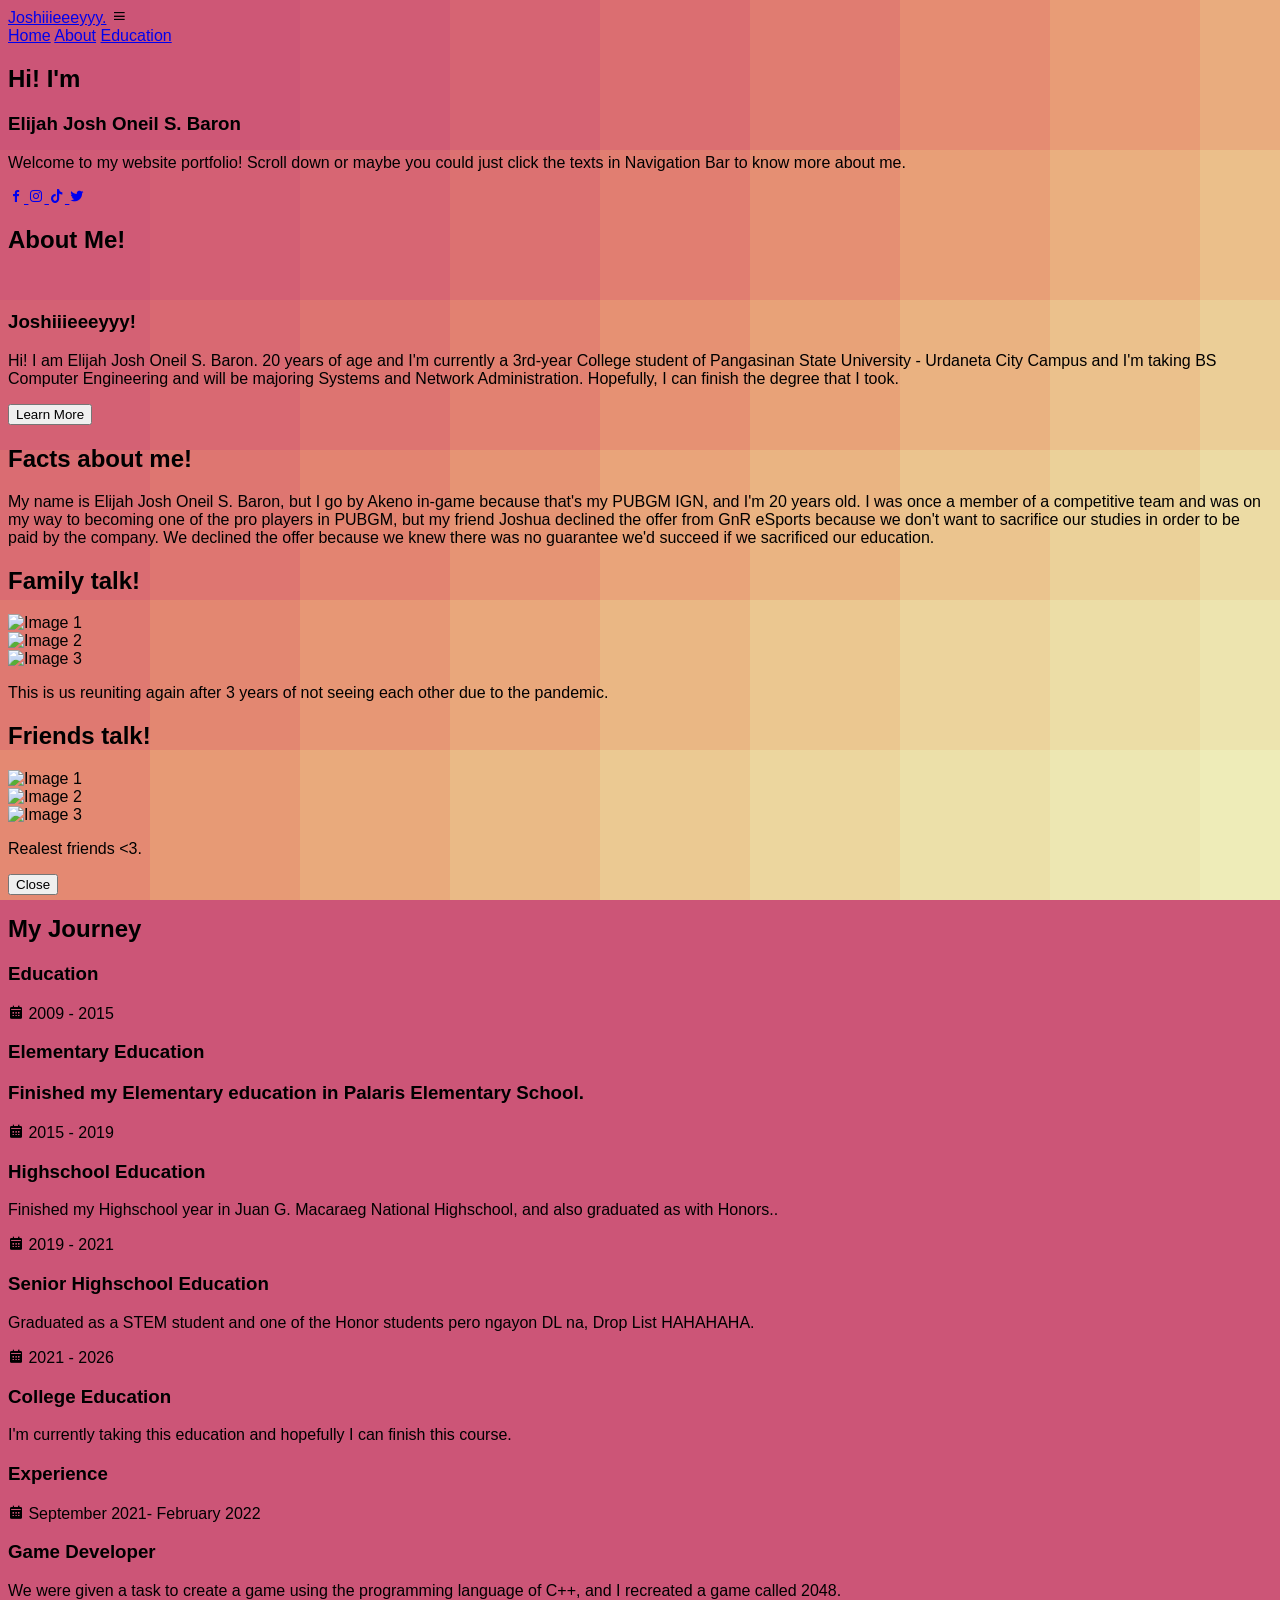
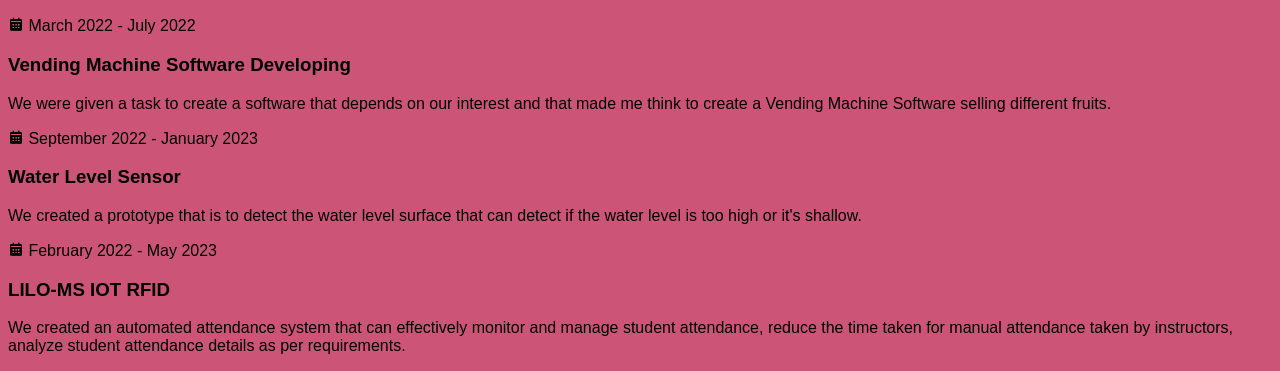
==== index.html @ d175403f "Update index.html" ====
<!DOCTYPE html>
<html lang="en">

<head>
    <meta charset="UTF-8">
    <meta http-equiv="X-UA-Compatible" content="IE=edge">
    <meta name="viewport" content="width=device-width, initial-scale=1.0">
    <title>Personal Portfolio Website</title>

    <link rel="stylesheet" href="style.css">

    <link href='https://unpkg.com/boxicons@2.1.4/css/boxicons.min.css' rel='stylesheet'>
</head>

<body>


    <!--header design-->
    <header class="header">
        <a href="#" class="logo">Joshiiieeeyyy.<span class="animate" style="--i:1;"></span></a>

        <div class="bx bx-menu" id="menu-icon"><span class="animate" style="--i:2;"></span></div>

        <nav class="navbar">
            <a href="#home" class="active">Home</a>
            <a href="#about">About</a>
            <a href="#education">Education</a>

            <span class="acive-nav"></span>
            <span class="animate" style="--i:2;"></span>
        </nav>
    </header>

    <!--home section design-->
    <section class="home show-animate" id="home">
        <div class="home-content">
            <h1>Hi! <span>I'm</span><span class="animate" style="--i:3;"></span></h1>
            <div class="text-animate">
                <h3>Elijah Josh Oneil
                    S. Baron
                </h3>
                <span class="animate" style="--i:4;"></span>
            </div>
            <p>Welcome to my website portfolio! Scroll down or maybe you could just
                click the texts in Navigation Bar to know more about me.
                  <span class="animate" style="--i:5;"></span>
            </p>

            </div> 
        </div>

        <div class="home-sci">
            <a href="https://www.facebook.com/akenuggghhh?mibextid=ZbWKwL">
                <i class='bx bxl-facebook' ></i>
            </a>

            <a href="https://instagram.com/joshiiieeeyyy?igshid=MzRlODBiNWFlZA==">
                <i class='bx bxl-instagram' ></i>
            </a>

            <a href="https://www.tiktok.com/@joshiiieeeyyy?_t=8gWKtMAOsYE&_r=1">
                <i class='bx bxl-tiktok' ></i>
            </a>

            <a href="https://twitter.com/isthatyoujosh?t=sCFkHAyZNXwbkcZRwon0aw&s=09">
                <i class='bx bxl-twitter' ></i>
            </a>
            <span class="animate" style="--i:6;"></span>
        </div>
        
        <div class="home-imgHover"></div>
        <span class="animate home-img" style="--i:7;"></span>
    </section>

    
    <section class="about" id="about">
        <h2 class="heading">About <span>Me!</span><span class="animate scroll" style="--i:1;"></span></h2>

        <div class="about-img"> 
            <img src="Piksyur/white2.png" alt="">
            <span class="circle-spin"></span>
            <span class="animate scroll" style="--i:2;"></span>
        </div>

        <div class="about-content">
            <h3>Joshiiieeeyyy!<span class="animate scroll" style="--i:3;"></span></h3>
            <p>Hi! I am Elijah Josh Oneil S. Baron. 20 years of age and I'm currently a 3rd-year College student
                of Pangasinan State University - Urdaneta City Campus and I'm taking BS Computer Engineering and will be majoring Systems and Network Administration.
                Hopefully, I can finish the degree that I took.
                <span class="animate scroll" style="--i:4;"></span>
            </p>           
            <!-- Add an id and data-toggle attribute to the "Learn More" button -->
            <button class="learn-More-Button" id="learnMoreButton" data-toggle="moreText">Learn More</button>
            <!-- Updated HTML -->
            <div id="expandedContent" class="expanded-content">
                <div class="card">
                    <div class="card-content">
                        <h1>Facts about me!</h1>
                        <p>My name is Elijah Josh Oneil S. Baron, but I go by Akeno in-game because that's my PUBGM IGN, and I'm 20 years old. 
                            I was once a member of a competitive team and was on my way to becoming one of the pro players in PUBGM, but my friend Joshua 
                            declined the offer from GnR eSports because we don't want to sacrifice our studies in order to be paid by the company. 
                            We declined the offer because we knew there was no guarantee we'd succeed if we sacrificed our education.</p>

                        <h1>Family talk!</h1>
                        <div class="image-row">
                            <div class="fampic">
                                <img src="Piksyur/family.jpg" alt="Image 1">
                            </div>
                        <div class="fampic">
                            <img src="Piksyur/cousin.jpeg" alt="Image 2">
                        </div>
                        <div class="fampic">
                            <img src="Piksyur/mall2.jpg" alt="Image 3">
                        </div>
                    </div>
                    <p>This is us reuniting again after 3 years of not seeing each other due to the pandemic.</p>
                    <h1>Friends talk!</h1>
                        <div class="image-row">
                            <div class="fampic">
                                <img src="Piksyur/ninang.jpg" alt="Image 1">
                            </div>
                        <div class="fampic">
                            <img src="Piksyur/f2.jpeg" alt="Image 2">
                        </div>
                        <div class="fampic">
                            <img src="Piksyur/bgc.jpg" alt="Image 3">
                        </div>
                    </div>
                    <p>Realest friends <3. </p>
                </div>
            <button id="closeButton" class="btn">Close</button>
        </div>
    </div>
    </section>

    <!--education and section design-->
    <section class="education" id="education">
        <h2 class="heading">My <span>Journey</span><span class="animate scroll" style="--i:1;"></span></h2>

        <div class="education-row">
            <div class="education-column">
                <h3 class="title">Education<span class="animate scroll" style="--i:2;"></span></h3>

                <div class="education-box">
                    <div class="education-content">
                        <div class="content">
                            <div class="year"><i class='bx bxs-calendar'></i> 2009 - 2015</div>
                            <h3>Elementary Education<h3>
                            <p>Finished my Elementary education in Palaris Elementary School.</p>
                        
                        </div>
                    </div>

                    <div class="education-content">
                        <div class="content">
                            <div class="year"><i class='bx bxs-calendar'></i> 2015 - 2019</div>
                            <h3>Highschool Education</h3>
                            <p>Finished my Highschool year in Juan G. Macaraeg National Highschool, and also graduated as with Honors..</p>
                        </div>
                    </div>

                    <div class="education-content">
                        <div class="content">
                            <div class="year"><i class='bx bxs-calendar'></i> 2019 - 2021</div>
                            <h3>Senior Highschool Education</h3>
                            <p>Graduated as a STEM student and one of the Honor students pero ngayon DL na, Drop List HAHAHAHA.</p>
                        </div>
                    </div>

                    <div class="education-content">
                        <div class="content">
                            <div class="year"><i class='bx bxs-calendar'></i> 2021 - 2026</div>
                            <h3>College Education</h3>
                            <p>I'm currently taking this education and hopefully I can finish this course.</p>
                        </div>
                    </div>

                    <span class="animate scroll" style="--i:1;"></span>
                </div>
            </div>

             <div class="education-column">
                <h3 class="title">Experience<span class="animate scroll" style="--i:2;"></span></h3>

                <div class="education-box">
                    <div class="education-content">
                        <div class="content">
                            <div class="year"><i class='bx bxs-calendar'></i> September 2021- February 2022</div>
                            <h3>Game Developer</h3>
                            <p>We were given a task to create a game using the programming language of C++,
                                and I recreated a game called 2048.
                            </p>
                        </div>
                    </div>

                    <div class="education-content">
                        <div class="content">
                            <div class="year"><i class='bx bxs-calendar'></i> March 2022 - July 2022</div>
                            <h3>Vending Machine Software Developing</h3>
                            <p>We were given a task to create a software that depends on our interest and that made me think
                                to create a Vending Machine Software selling different fruits.
                            </p>
                        </div>
                    </div>
                    <div class="education-content">
                        <div class="content">
                            <div class="year"><i class='bx bxs-calendar'></i> September 2022 - January 2023</div>
                            <h3>Water Level Sensor</h3>
                            <p>We created a prototype that is to detect the water level surface that can detect
                                if the water level is too high or it's shallow.
                            </p>
                        </div>
                    </div>

                    <div class="education-content">
                        <div class="content">
                            <div class="year"><i class='bx bxs-calendar'></i> February 2022 - May 2023</div>
                            <h3>LILO-MS IOT RFID</h3>
                            <p>We created an automated attendance system that can effectively monitor and manage student attendance, 
                                reduce the time taken for manual attendance taken by instructors, analyze student attendance details as per requirements.
                            </p>
                        </div>
                    </div>

                
                    <span class="animate scroll" style="--i:3;"></span>
                </div>
            </div>
        </div>
    </section>

    <script src="script.js"></script>
</body>
</html>
---- style.css ----
/*
    Syntax for CSS
        selector {
            property:value
        }
*/
/*Universal Selector*/
* {
    font-family: 'Roboto', sans-serif;
}

/* Type selector */
h1, p {
    font-family: 'Montserrat', sans-serif;
}

/* ID selector */
#profile {
    height: 250px;
    width: 250px;
}

body {
    background-color: #cc5577;
    background-image: url("data:image/svg+xml,%3Csvg xmlns='http://www.w3.org/2000/svg' width='100%25' height='100%25' viewBox='0 0 100 60'%3E%3Cg %3E%3Crect fill='%23cc5577' width='11' height='11'/%3E%3Crect fill='%23ce5776' x='10' width='11' height='11'/%3E%3Crect fill='%23d05a76' y='10' width='11' height='11'/%3E%3Crect fill='%23d15c75' x='20' width='11' height='11'/%3E%3Crect fill='%23d35f74' x='10' y='10' width='11' height='11'/%3E%3Crect fill='%23d46174' y='20' width='11' height='11'/%3E%3Crect fill='%23d66473' x='30' width='11' height='11'/%3E%3Crect fill='%23d76673' x='20' y='10' width='11' height='11'/%3E%3Crect fill='%23d96972' x='10' y='20' width='11' height='11'/%3E%3Crect fill='%23da6c72' y='30' width='11' height='11'/%3E%3Crect fill='%23db6e71' x='40' width='11' height='11'/%3E%3Crect fill='%23dc7171' x='30' y='10' width='11' height='11'/%3E%3Crect fill='%23dd7471' x='20' y='20' width='11' height='11'/%3E%3Crect fill='%23de7671' x='10' y='30' width='11' height='11'/%3E%3Crect fill='%23df7971' y='40' width='11' height='11'/%3E%3Crect fill='%23e07c71' x='50' width='11' height='11'/%3E%3Crect fill='%23e17e71' x='40' y='10' width='11' height='11'/%3E%3Crect fill='%23e28171' x='30' y='20' width='11' height='11'/%3E%3Crect fill='%23e38471' x='20' y='30' width='11' height='11'/%3E%3Crect fill='%23e38771' x='10' y='40' width='11' height='11'/%3E%3Crect fill='%23e48972' y='50' width='11' height='11'/%3E%3Crect fill='%23e58c72' x='60' width='11' height='11'/%3E%3Crect fill='%23e58f73' x='50' y='10' width='11' height='11'/%3E%3Crect fill='%23e69173' x='40' y='20' width='11' height='11'/%3E%3Crect fill='%23e69474' x='30' y='30' width='11' height='11'/%3E%3Crect fill='%23e79775' x='20' y='40' width='11' height='11'/%3E%3Crect fill='%23e79a75' x='10' y='50' width='11' height='11'/%3E%3Crect fill='%23e89c76' x='70' width='11' height='11'/%3E%3Crect fill='%23e89f77' x='60' y='10' width='11' height='11'/%3E%3Crect fill='%23e8a278' x='50' y='20' width='11' height='11'/%3E%3Crect fill='%23e9a47a' x='40' y='30' width='11' height='11'/%3E%3Crect fill='%23e9a77b' x='30' y='40' width='11' height='11'/%3E%3Crect fill='%23e9aa7c' x='20' y='50' width='11' height='11'/%3E%3Crect fill='%23e9ac7e' x='80' width='11' height='11'/%3E%3Crect fill='%23eaaf7f' x='70' y='10' width='11' height='11'/%3E%3Crect fill='%23eab281' x='60' y='20' width='11' height='11'/%3E%3Crect fill='%23eab482' x='50' y='30' width='11' height='11'/%3E%3Crect fill='%23eab784' x='40' y='40' width='11' height='11'/%3E%3Crect fill='%23eaba86' x='30' y='50' width='11' height='11'/%3E%3Crect fill='%23ebbc88' x='90' width='11' height='11'/%3E%3Crect fill='%23ebbf8a' x='80' y='10' width='11' height='11'/%3E%3Crect fill='%23ebc18c' x='70' y='20' width='11' height='11'/%3E%3Crect fill='%23ebc48e' x='60' y='30' width='11' height='11'/%3E%3Crect fill='%23ebc790' x='50' y='40' width='11' height='11'/%3E%3Crect fill='%23ebc992' x='40' y='50' width='11' height='11'/%3E%3Crect fill='%23ebcc94' x='90' y='10' width='11' height='11'/%3E%3Crect fill='%23ebce97' x='80' y='20' width='11' height='11'/%3E%3Crect fill='%23ebd199' x='70' y='30' width='11' height='11'/%3E%3Crect fill='%23ecd39c' x='60' y='40' width='11' height='11'/%3E%3Crect fill='%23ecd69e' x='50' y='50' width='11' height='11'/%3E%3Crect fill='%23ecd8a1' x='90' y='20' width='11' height='11'/%3E%3Crect fill='%23ecdba4' x='80' y='30' width='11' height='11'/%3E%3Crect fill='%23ecdda6' x='70' y='40' width='11' height='11'/%3E%3Crect fill='%23ece0a9' x='60' y='50' width='11' height='11'/%3E%3Crect fill='%23ede2ac' x='90' y='30' width='11' height='11'/%3E%3Crect fill='%23ede4af' x='80' y='40' width='11' height='11'/%3E%3Crect fill='%23ede7b2' x='70' y='50' width='11' height='11'/%3E%3Crect fill='%23ede9b5' x='90' y='40' width='11' height='11'/%3E%3Crect fill='%23eeecb8' x='80' y='50' width='11' height='11'/%3E%3Crect fill='%23EEB' x='90' y='50' width='11' height='11'/%3E%3C/g%3E%3C/svg%3E");
    background-attachment: fixed;
    background-size: cover;
}

/* px(pixel) - absolute unit
   percentage - relative to the size of the parent
   vh - relative to the height of the viewport
*/
#landing {
    height: 80vh;
    display: flex;
    flex-direction: column;
    align-items: center;
    justify-content: center;
}
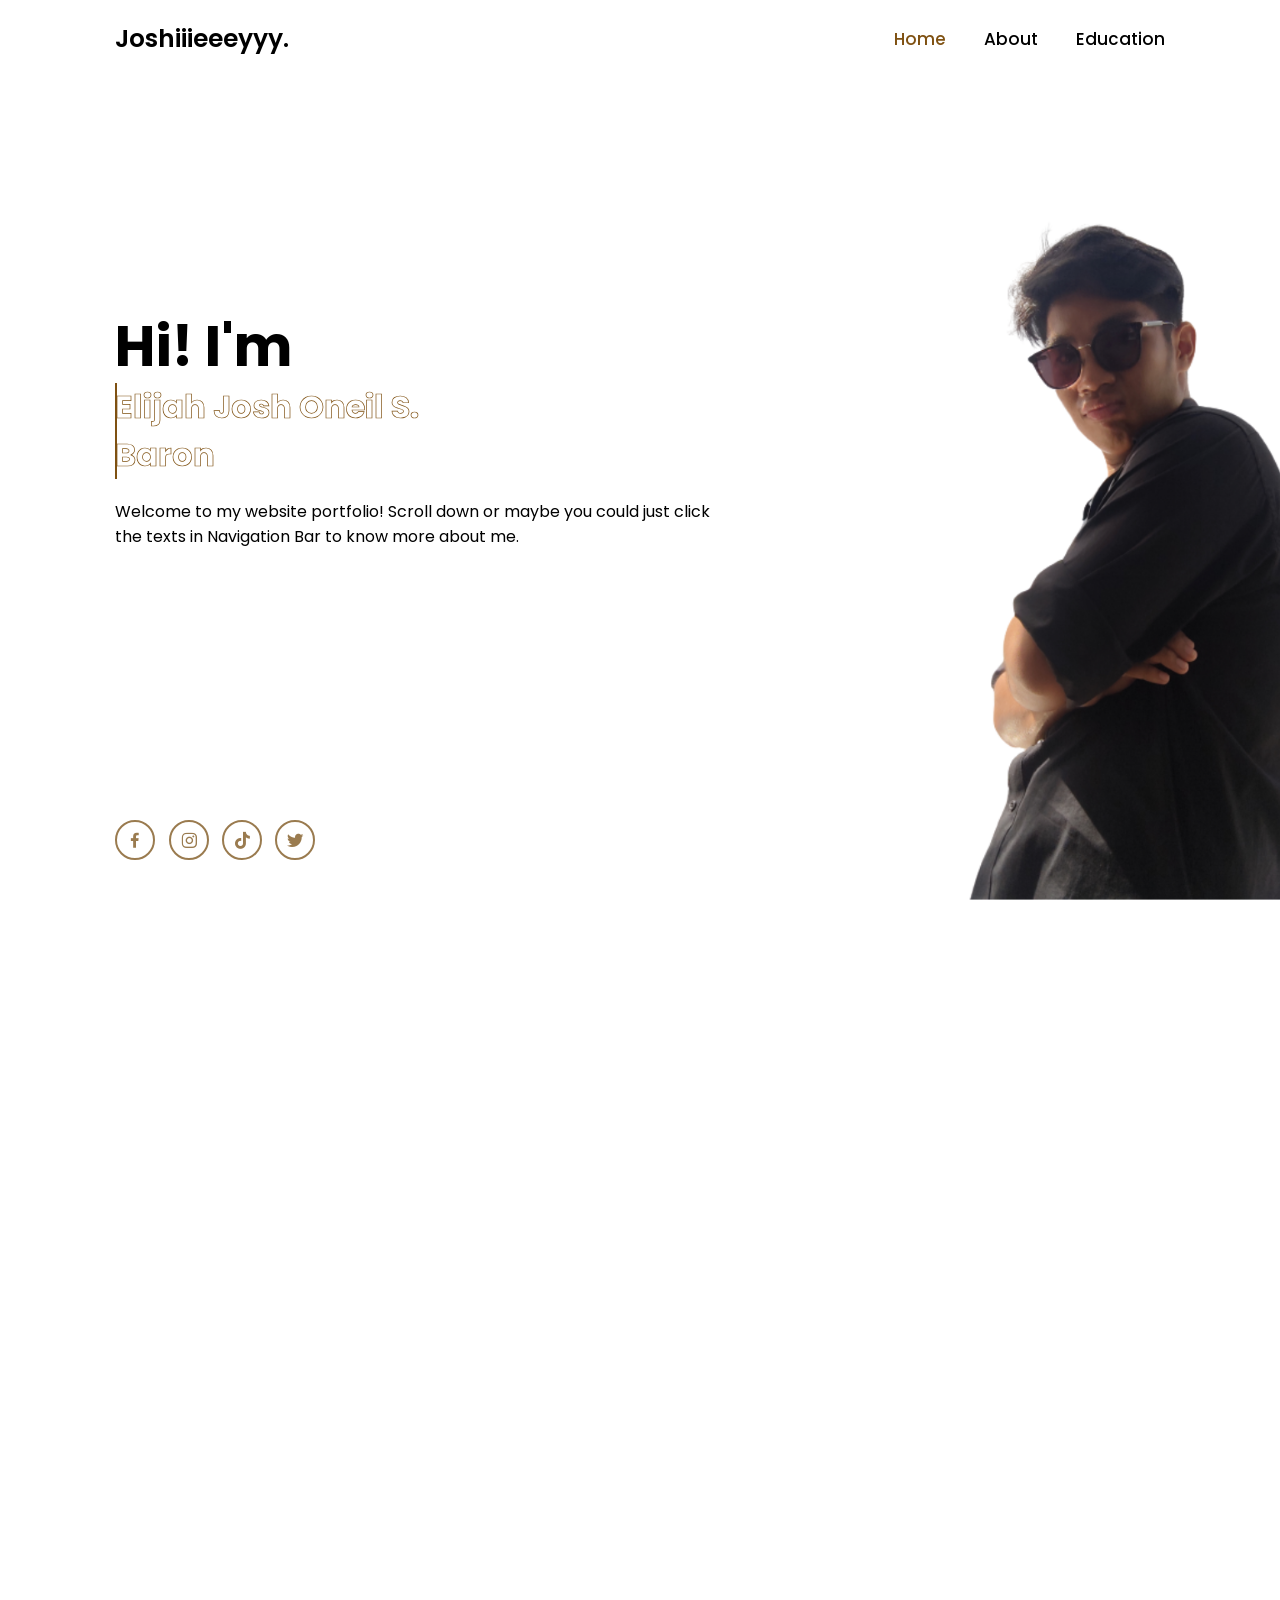
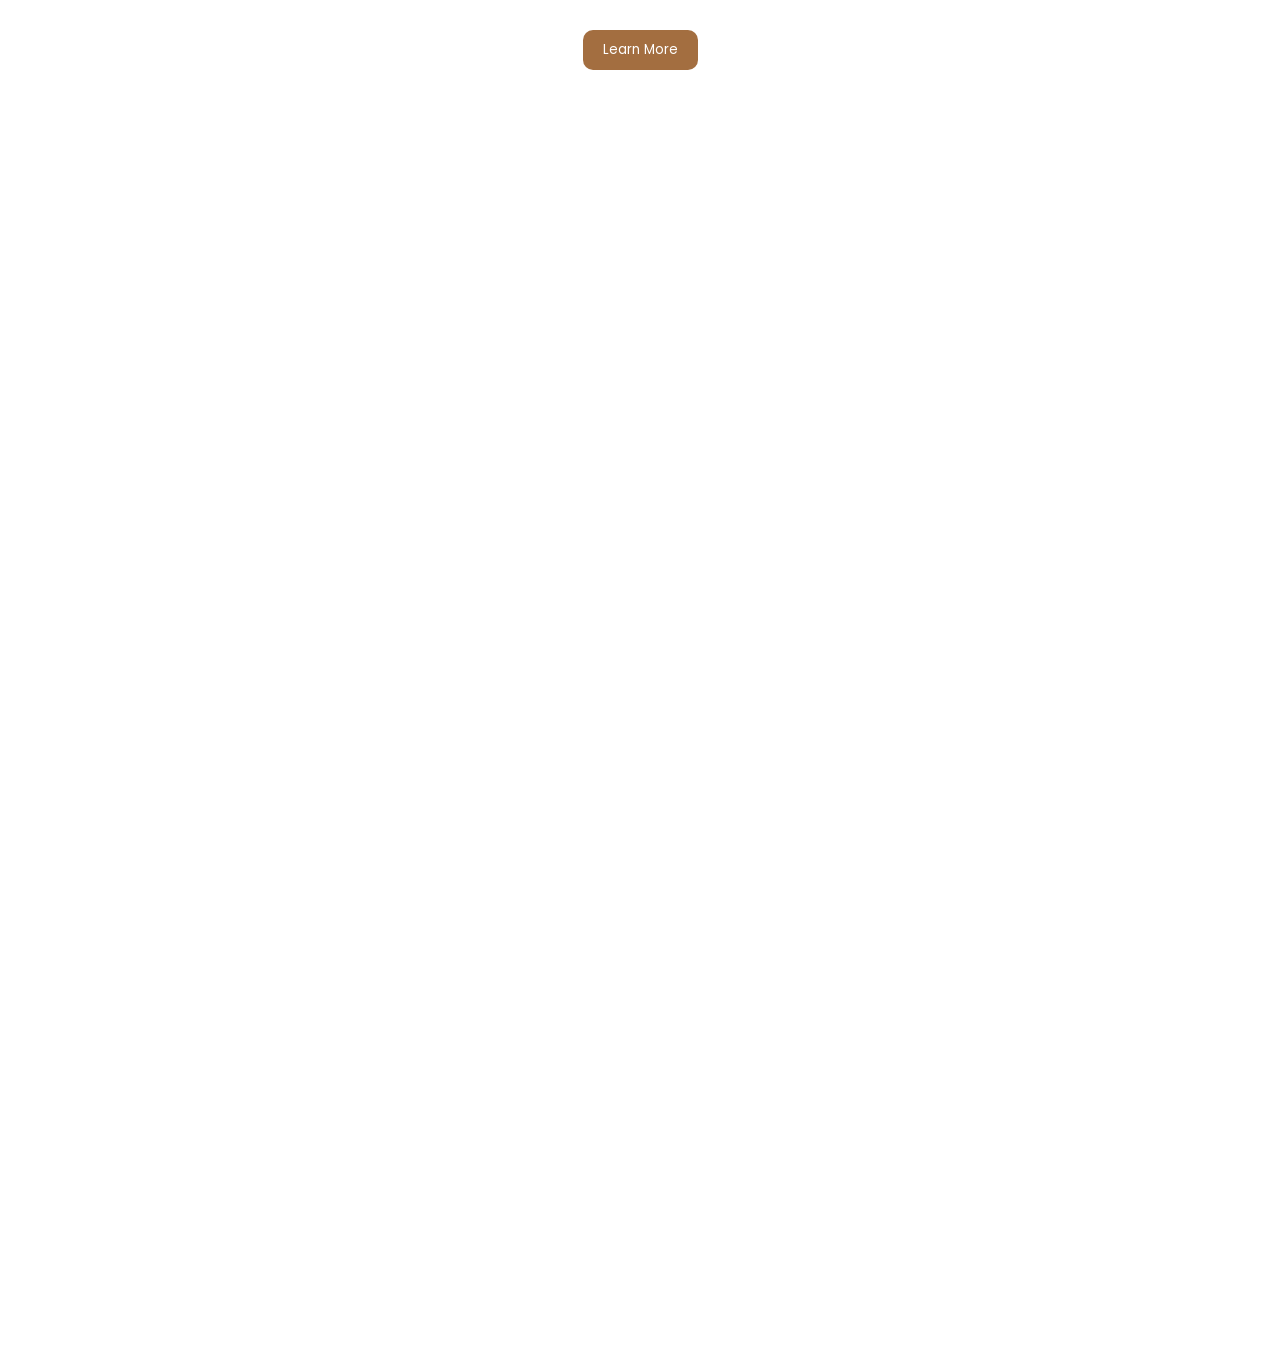
==== commit c7528594: "Update index.html" ====
--- a/index.html
+++ b/index.html
@@ -5,7 +5,7 @@
     <meta charset="UTF-8">
     <meta http-equiv="X-UA-Compatible" content="IE=edge">
     <meta name="viewport" content="width=device-width, initial-scale=1.0">
-    <title>Personal Portfolio Website</title>
+    <title>It's Josh</title>
 
     <link rel="stylesheet" href="style.css">
 
--- a/style.css
+++ b/style.css
@@ -1,40 +1,786 @@
-/*
-    Syntax for CSS
-        selector {
-            property:value
-        }
-*/
-/*Universal Selector*/
-* {
-    font-family: 'Roboto', sans-serif;
-}
-
-/* Type selector */
-h1, p {
-    font-family: 'Montserrat', sans-serif;
-}
-
-/* ID selector */
-#profile {
-    height: 250px;
-    width: 250px;
+@import url('https://fonts.googleapis.com/css2?family=Poppins:wght@300;400;500;600;700;800;900&display=swap');
+
+*{
+    margin: 0;
+    padding: 0;
+    box-sizing: border-box;
+    text-decoration: none;
+    border: none;
+    outline: none;
+    scroll-behavior: smooth;
+    font-family: 'Poppins',sans-serif;
+}
+
+:root {
+    --bg-color: white;
+    --second-bg-color: #7F5112;
+    --text-bg-color: Black;
+    --main-color: #9A7B4F;
+}
+
+html {
+    font-size: 62.5%;
+    overflow-x: hidden;
 }
 
 body {
-    background-color: #cc5577;
-    background-image: url("data:image/svg+xml,%3Csvg xmlns='http://www.w3.org/2000/svg' width='100%25' height='100%25' viewBox='0 0 100 60'%3E%3Cg %3E%3Crect fill='%23cc5577' width='11' height='11'/%3E%3Crect fill='%23ce5776' x='10' width='11' height='11'/%3E%3Crect fill='%23d05a76' y='10' width='11' height='11'/%3E%3Crect fill='%23d15c75' x='20' width='11' height='11'/%3E%3Crect fill='%23d35f74' x='10' y='10' width='11' height='11'/%3E%3Crect fill='%23d46174' y='20' width='11' height='11'/%3E%3Crect fill='%23d66473' x='30' width='11' height='11'/%3E%3Crect fill='%23d76673' x='20' y='10' width='11' height='11'/%3E%3Crect fill='%23d96972' x='10' y='20' width='11' height='11'/%3E%3Crect fill='%23da6c72' y='30' width='11' height='11'/%3E%3Crect fill='%23db6e71' x='40' width='11' height='11'/%3E%3Crect fill='%23dc7171' x='30' y='10' width='11' height='11'/%3E%3Crect fill='%23dd7471' x='20' y='20' width='11' height='11'/%3E%3Crect fill='%23de7671' x='10' y='30' width='11' height='11'/%3E%3Crect fill='%23df7971' y='40' width='11' height='11'/%3E%3Crect fill='%23e07c71' x='50' width='11' height='11'/%3E%3Crect fill='%23e17e71' x='40' y='10' width='11' height='11'/%3E%3Crect fill='%23e28171' x='30' y='20' width='11' height='11'/%3E%3Crect fill='%23e38471' x='20' y='30' width='11' height='11'/%3E%3Crect fill='%23e38771' x='10' y='40' width='11' height='11'/%3E%3Crect fill='%23e48972' y='50' width='11' height='11'/%3E%3Crect fill='%23e58c72' x='60' width='11' height='11'/%3E%3Crect fill='%23e58f73' x='50' y='10' width='11' height='11'/%3E%3Crect fill='%23e69173' x='40' y='20' width='11' height='11'/%3E%3Crect fill='%23e69474' x='30' y='30' width='11' height='11'/%3E%3Crect fill='%23e79775' x='20' y='40' width='11' height='11'/%3E%3Crect fill='%23e79a75' x='10' y='50' width='11' height='11'/%3E%3Crect fill='%23e89c76' x='70' width='11' height='11'/%3E%3Crect fill='%23e89f77' x='60' y='10' width='11' height='11'/%3E%3Crect fill='%23e8a278' x='50' y='20' width='11' height='11'/%3E%3Crect fill='%23e9a47a' x='40' y='30' width='11' height='11'/%3E%3Crect fill='%23e9a77b' x='30' y='40' width='11' height='11'/%3E%3Crect fill='%23e9aa7c' x='20' y='50' width='11' height='11'/%3E%3Crect fill='%23e9ac7e' x='80' width='11' height='11'/%3E%3Crect fill='%23eaaf7f' x='70' y='10' width='11' height='11'/%3E%3Crect fill='%23eab281' x='60' y='20' width='11' height='11'/%3E%3Crect fill='%23eab482' x='50' y='30' width='11' height='11'/%3E%3Crect fill='%23eab784' x='40' y='40' width='11' height='11'/%3E%3Crect fill='%23eaba86' x='30' y='50' width='11' height='11'/%3E%3Crect fill='%23ebbc88' x='90' width='11' height='11'/%3E%3Crect fill='%23ebbf8a' x='80' y='10' width='11' height='11'/%3E%3Crect fill='%23ebc18c' x='70' y='20' width='11' height='11'/%3E%3Crect fill='%23ebc48e' x='60' y='30' width='11' height='11'/%3E%3Crect fill='%23ebc790' x='50' y='40' width='11' height='11'/%3E%3Crect fill='%23ebc992' x='40' y='50' width='11' height='11'/%3E%3Crect fill='%23ebcc94' x='90' y='10' width='11' height='11'/%3E%3Crect fill='%23ebce97' x='80' y='20' width='11' height='11'/%3E%3Crect fill='%23ebd199' x='70' y='30' width='11' height='11'/%3E%3Crect fill='%23ecd39c' x='60' y='40' width='11' height='11'/%3E%3Crect fill='%23ecd69e' x='50' y='50' width='11' height='11'/%3E%3Crect fill='%23ecd8a1' x='90' y='20' width='11' height='11'/%3E%3Crect fill='%23ecdba4' x='80' y='30' width='11' height='11'/%3E%3Crect fill='%23ecdda6' x='70' y='40' width='11' height='11'/%3E%3Crect fill='%23ece0a9' x='60' y='50' width='11' height='11'/%3E%3Crect fill='%23ede2ac' x='90' y='30' width='11' height='11'/%3E%3Crect fill='%23ede4af' x='80' y='40' width='11' height='11'/%3E%3Crect fill='%23ede7b2' x='70' y='50' width='11' height='11'/%3E%3Crect fill='%23ede9b5' x='90' y='40' width='11' height='11'/%3E%3Crect fill='%23eeecb8' x='80' y='50' width='11' height='11'/%3E%3Crect fill='%23EEB' x='90' y='50' width='11' height='11'/%3E%3C/g%3E%3C/svg%3E");
-    background-attachment: fixed;
+    background: var(--bg-color);
+    color: var(--text-bg-color);
+}
+
+.header {
+    position: fixed;
+    top: 0;
+    left: 0;
+    width: 100%;
+    padding: 2rem 9%;
+    background: transparent;
+    display: flex;
+    justify-content: space-between;
+    align-items: center;
+    z-index: 100;
+    transition: .3s;
+}
+
+.header.sticky {
+    background: var(--bg-color);
+}
+
+.logo {
+    position: relative;
+    font-size: 2.5rem;
+    color: var(--text-bg-color);
+    font-weight: 600;    
+}
+
+.navbar {
+    position: relative;
+}
+
+.navbar a {
+    font-size: 1.7rem;
+    color: var(--text-bg-color);
+    font-weight: 500;
+    margin-left: 3.5rem;
+    transition: .3s;
+}
+
+.navbar a:hover,
+.navbar a.active {
+   color: var(--second-bg-color); 
+}
+
+.navbar a.active {
+    color: var(--second-bg-color);
+}
+
+
+#menu-icon {
+    position: relative;
+    font-size: 3.6rem;
+    color: var(--text-bg-color);
+    cursor: pointer;
+    display: none;
+}
+
+section {
+    min-height: 100vh;
+    padding: 10rem 9% 2rem;
+}
+
+.home {
+    display: flex;
+    align-items: center;
+    padding: 0 9%;
+    background: url(/Piksyur/white.png) no-repeat;
     background-size: cover;
-}
-
-/* px(pixel) - absolute unit
-   percentage - relative to the size of the parent
-   vh - relative to the height of the viewport
-*/
-#landing {
-    height: 80vh;
-    display: flex;
+    background-position: center;
+}
+
+.home-content {
+    max-width: 60rem;
+    z-index: 99;
+}
+
+.home-content h1 {
+    position: relative;
+    display: inline-block;
+    font-size: 5.6rem;
+    font-weight: 700;
+    line-height: 1.3;
+}
+
+.home-content h1 span {
+    color: var(--text-bg-color);
+}
+
+.home-content .text-animate {
+    position: relative;
+    width: 32.8rem;
+}
+
+.home-content .text-animate h3 {
+    font-size: 3.2rem;
+    font-weight: 700;
+    color: transparent;
+    -webkit-text-stroke: .7px var(--second-bg-color);
+    background-image: linear-gradient(var(--second-bg-color), var(--second-bg-color));
+    background-repeat: no-repeat;
+    -webkit-background-clip: text;
+    background-position: -33rem 0;
+}
+
+.home.show-animate .home-content .text-animate h3 {
+    animation: homeBgText 6s linear infinite;
+    animation-delay: 2s;
+}
+
+.home-content .text-animate h3::before {
+    content: '';
+    position: absolute;
+    top: 0;
+    left: 0;
+    width: 0;
+    height: 100%;
+    border-right: 2px solid var(--second-bg-color);
+    z-index: -1;
+}
+
+.home.show-animate .home-content .text-animate h3::before {
+    animation: homeCursorText 6s linear infinite;
+    animation-delay: 2s;
+}
+
+.home-content p {
+    position: relative;
+    font-size: 1.6rem;
+    margin: 2rem 0 4rem;
+}
+
+.btn-box {
+    position: relative;
+    display: flex;
+    justify-content: space-between;
+    width: 34.5rem;
+    height: 5rem;
+}
+
+.btn-box .btn {
+    position: relative;
+    display: inline-flex;
+    justify-content: center;
+    align-items: center;
+    width: 15rem;
+    height: 100%;
+    background: var(--main-color);
+    border: .2rem solid var(--main-color);
+    border-radius: .8rem;
+    font-size: 1.8rem;
+    font-weight: 600;
+    letter-spacing: .1rem;
+    color: var(--bg-color);
+    z-index: 1;
+    overflow: hidden;
+    transition: .5s;
+}    
+
+.btn-box .btn:hover {
+    color: var(--main-color);
+}
+
+.btn-box .btn:nth-child(2) {
+    background: transparent;
+    color: var(--main-color);
+}
+
+.btn-box .btn:nth-child(2):hover {
+    color: var(--bg-color);
+}
+
+.btn-box .btn:nth-child(2)::before {
+    background: var(--main-color);
+}
+
+.btn-box .btn::before {
+    content: '';
+    position: absolute;
+    top: 0;
+    left: 0;
+    width: 0;
+    height: 100%;
+    background: var(--bg-color);
+    z-index: -1;
+    transition: .5s;
+}
+
+.btn-box .btn:hover::before{
+    width: 100%;
+}
+
+.home-sci {
+    position: absolute;
+    bottom: 4rem;
+    width: 200px;
+    display: flex;
+    justify-content: space-between;
+}
+
+.home-sci a {
+    position: relative;
+    display: inline-flex;
+    justify-content: center;
+    align-items: center;
+    width: 40px;
+    height: 40px;
+    background: transparent;
+    border: .2rem solid var(--main-color);
+    border-radius: 50%;
+    font-size: 20px;
+    color: var(--main-color);
+    z-index: 1;
+    overflow: hidden;
+    transition: .5s;
+}
+
+.home-sci a:hover {
+    color: var(--bg-color);
+}
+
+.home-sci a::before {
+    content: '';
+    position: absolute;
+    top: 0;
+    left: 0;
+    width: 0;
+    height: 100%;
+    background: var(--main-color);
+    z-index: -1;
+    transition: .5s;
+}
+
+.home-sci a:hover::before {
+    width: 100%;
+}
+
+.home-imgHover {
+    position: absolute;
+    top: 0;
+    right: 0;
+    width: 30%;
+    height: 100%;
+    background: transparent;
+    transition: 0.5s;
+}
+
+.home-imgHover:hover {
+    background: var(--bg-color);
+    opacity: .5;
+}
+
+.about {
+    display: flex;
+    justify-content: center;
+    align-items: center;
     flex-direction: column;
+    gap: 2rem;
+    background: var(--bg-color);
+    padding-bottom: 6rem;
+}
+
+.heading {
+    position: relative;
+    font-size: 5rem;
+    margin-bottom: 3rem;
+    text-align: center;
+}
+
+span {
+    color: var(--text-bg-color);
+}
+
+.about-img {
+    position: relative;
+    width: 25rem;
+    height: 25rem;
+    border-radius: 50%;
+    display: flex;
+    justify-content: center;
+    align-items: center;
+}
+
+.about-img img {
+    width: 90%;
+    border-radius: 50%;
+    border: .2rem solid var(--text-bg-color);
+}
+
+.about-img .circle-spin {
+    position: absolute;
+    top: 50%;
+    left: 50%;
+    transform: translate(-50%, -50%) rotate(0);
+    width: 100%;
+    height: 100%;
+    border-radius: 50%;
+    border-top: .2rem solid var(--bg-color);
+    border-bottom: .2rem solid var(--bg-color);
+    border-left: .2rem solid var(--text-bg-color);
+    border-right: .2rem solid var(--text-bg-color);
+    animation: aboutSpinner 4s linear infinite;
+}
+
+.about-content {
+    text-align: center;
+}
+
+.about-content h3 {
+    position: relative;
+    display: inline-block;
+    font-size: 2.6rem;
+}
+
+.about-content p {
+    position: relative; 
+    font-size: 1.6rem;
+    margin: 2rem 0 3rem;
+}
+
+.learn-More-Button {
+    display: inline-block;
+    padding: 10px 20px;
+    text-decoration: none;
+    background-color: #a36e40;
+    color: #fff;
+    border-radius: 10px;
+    cursor: pointer;
+    transition: .5s;
+    z-index: -1;
+}
+
+.learn-More-Button.animate {
+    width: 0;
+    opacity: 0;
+    transition: width 0.5s, opacity 0.5s;
+}
+
+
+.learn-More-Button:hover {
+    background-color: #5d3f24
+}
+/* CSS */
+/* Add scrolling behavior to expandedContent */
+#expandedContent {
+    display: none;
+    position: fixed;
+    top: 0;
+    left: 0;
+    width: 100%;
+    height: 100%;
+    background: rgba(0, 0, 0, 0.8);
+    z-index: 1000;
     align-items: center;
     justify-content: center;
-}+    overflow-y: auto; /* Add this property */
+}
+
+.card {
+    background: #fff;
+    max-width: 100%;
+    border-radius: 10px;
+    padding: 10px 20px;
+    box-shadow: 0 0 10px rgba(0, 0, 0, 0.2);
+    text-align: center;
+}
+.image-row {
+    display: flex;
+    flex-wrap: wrap;
+    gap: 1rem; /* Adjust the gap as needed */
+}
+
+.fampic {
+    flex-basis: calc(33.33% - 1rem); /* Create three equal-width columns with a gap */
+}
+
+.fampic img {
+    width: 100%;
+    border-radius: 12%;
+    box-shadow: 0px 0px 10px rgba(0, 0, 0, 0.2);
+    height: auto;
+    border: 0.2rem solid var(--text-bg-color);
+}
+
+/* Style descriptions as needed */
+.fampic p {
+    font-size: 1.4rem;
+    margin-top: 0.5rem;
+}
+
+
+#closeButton {
+    display: inline-block;
+    padding: 10px 20px;
+    text-decoration: none;
+    background-color: #a36e40;
+    color: #fff;
+    border-radius: 10px;
+    cursor: pointer;
+}
+
+#closeButton:hover {
+    background-color: #5d3f24;
+}
+
+.btn-box.btns {
+    display: inline-block;
+}
+
+.btn-box.btns a::before {
+    background: var(--second-bg-color);
+}
+
+
+.education {
+    display: flex;
+    justify-content: center;
+    align-items: center;
+    flex-direction: column;
+    min-height: auto;
+    padding-bottom: 5rem;
+    text-decoration-color: var(--bg-color);
+}
+
+.education .education-row {
+    display: flex;
+    flex-wrap: wrap;
+    gap: 5rem;
+}
+
+.education-row .education-column {
+    flex: 1 1 40rem;
+}
+
+.education-column .title {
+    position: relative;
+    display: inline-block;
+    font-size: 2.5rem;
+    margin: 0 0 1.5rem 2rem;
+}
+
+.education-column .education-box {
+    position: relative;
+    border-left: .2rem solid var(--main-color);
+}
+
+.education-box .education-content {
+    position: relative;
+    padding-left: 2rem;
+}
+
+.education-box .education-content::before {
+    content: '';
+    position: absolute;
+    top: 0;
+    left: -1.1rem;
+    width: 2rem;
+    height: 2rem;
+    background: var(--main-color);
+    border-radius: 50%;
+}
+
+.education-content .content {
+    position: relative;
+    padding: 1.5rem;
+    border: .2rem solid var(--main-color);
+    border-radius: .6rem;
+    margin-bottom: 2rem;
+    overflow: hidden;
+    color: var(--bg-color);
+}
+
+.education-content .content::before {
+    content: '';
+    position: absolute;
+    top: 0;
+    left: 0;
+    width: 0;
+    height: 100%;
+    background: var(--second-bg-color);
+    z-index: -1;
+    transition: .5s;
+}
+
+.education-content .content:hover::before {
+    width: 100%;
+}
+
+.education-content .content .year {
+    font-size: 1.5rem;
+    color: var(--bg-color);
+    padding-bottom: .5rem;
+}
+
+.education-content .content .year {
+    padding-right: .5rem;
+}
+
+.education-content .content h3 {
+    font-size: 2rem;
+}
+
+.education-content .content p {
+    font-size: 1.6rem;
+    padding-top: .5rem;
+}
+
+/* ANIMATION RELOAD AND SCROLL */
+.animate {
+    position: absolute;
+    top: 0;
+    right: 0;
+    width: 100%;
+    height: 100%;
+    background: var(--bg-color);
+    z-index: 98;
+}
+
+.animate.home-img {
+    width: 50%;
+}
+
+.logo .animate,
+.navbar .animate,
+#menu-icon .animate,
+.home.show-animate .animate {
+    animation: showRight 1s ease forwards;
+    animation-delay: calc(.3s * var(--i));
+}
+
+.animate.scroll {
+    transition: 1s ease;
+    transition-delay: calc(.3s / var(--i));
+    animation: none;
+}
+
+section:nth-child(odd) .animate.scroll,
+.footer .animate.scroll {
+    background: var(--bg-color);
+}
+
+.education .education-box .animate.scroll {
+    width: 105%;
+}
+
+.about.show-animate .animate.scroll,
+.education.show-animate .animate.scroll,
+.skills.show-animate .animate.scroll {
+    
+    transition-delay: calc(.3s * var(--i));
+    width: 0;
+}
+
+
+/* BREAKPOINTS */
+@media (max-width: 1200px) {
+    html {
+        font-size: 55%;
+    }
+}
+
+@media (max-width: 991px) {
+    .header {
+        padding: 2rem 4%;
+    }
+
+    section {
+        padding: 10rem 4% 2rem;
+    }
+
+    .home {
+        padding: 0 4%;
+    }
+
+    .footer {
+        padding: 2rem 4%;
+    }
+}
+
+@media (max-width: 850px) {
+    .animate.home-img {
+        width: 55%;
+    }
+}
+
+@media (max-width: 768px) {
+    .header {
+        background: var(--bg-color);
+    }
+
+    #menu-icon {
+        display: block;
+    }
+
+    .navbar {
+        position: absolute;
+        top: 100%;
+        left: -100%;
+        width: 100%;
+        padding: 1rem 4%;
+        background: var(--bg-color);
+        box-shadow: 0 .5rem 1rem rgba(0, 0, 0, .2);
+        z-index: 1;
+        transition: .25s ease;
+        transition-delay: 0s;
+    }
+
+    .navbar.active {
+        left: 0;
+        transition-delay: 0s;
+    }
+
+    .navbar .active-nav {
+        position: absolute;
+        top: 0;
+        left: -100%;
+        width: 100%;
+        height: 100%;
+        background: var(--main-color);
+        border-top: .1rem solid rgba(0, 0, 0, .2);
+        z-index: -1;
+        transition: .25s ease;
+        transition-delay: .25s;
+    }
+
+    .navbar.active .active-nav {
+        left: 0;
+        transition-delay: .25s;
+    }
+
+    .navbar a {
+        display: block;
+        font-size: 2rem;
+        margin: 3rem 0;
+        transform: translateX(-20rem);
+        transition: .25s ease;
+        transition-delay: 0s;
+    }
+
+    .navbar.active a {
+        transform: translateX(0);
+        transition-delay: .25s;
+    }
+
+    .home-imgHover {
+        pointer-events: none;
+        background: var(--bg-color);
+        opacity: .6;
+    }
+}
+
+@media (max-width: 520px) {
+    html {
+        font-size: 50%;
+    }
+
+    .home-content h1 {
+        display: flex;
+        flex-direction: column;
+    }
+
+    .home-sci {
+        width: 160px;
+    }
+
+    .home-sci a {
+        width: 38px;
+        height: 38px;
+    }
+}
+
+@media (max-width: 462px) {
+    .home-content h1 {
+        font-size: 5.2rem;
+    }
+
+    .education {
+        padding: 10rem 4% 5rem 5%;
+    }
+
+    .contact form .input-box .input-field {
+        width: 100%;
+    }
+
+    .footer {
+        flex-direction: column-reverse;
+    }
+
+    .footer p {
+        margin-top: 2rem;
+        text-align: center;
+    }
+}
+
+@media (max-width: 371px) {
+    .home {
+        justify-content: center;
+    }
+
+    .home-content {
+        display: flex;
+        align-items: center;
+        flex-direction: column;
+        text-align: center;
+    }
+
+    .home-content h1 {
+        font-size: 5rem;
+    }
+}
+
+
+/* KEYFRAMES ANIMATION */
+@keyframes homeBgText {
+    
+    0%,
+    10%,
+    100% {
+        background-position: -33rem 0;
+    }
+    
+    65%,
+    85% {
+        background-position: 0 0;
+    }
+}
+
+@keyframes homeCursorText {
+    
+    0%,
+    10%,
+    100% {
+       width: 0;
+    }
+    
+    65%,
+    75%,
+    85% {
+       width: 100%;
+       opacity: 1;
+    }
+
+    75%,
+    81% {
+        opacity: 0;
+    }
+}
+
+@keyframes aboutSpinner {
+    100% {
+        transform: translate(-50%, -50%) rotate(360deg);
+    }
+}
+
+@keyframes showRight {
+    100% {
+        width: 0;
+    }
+}
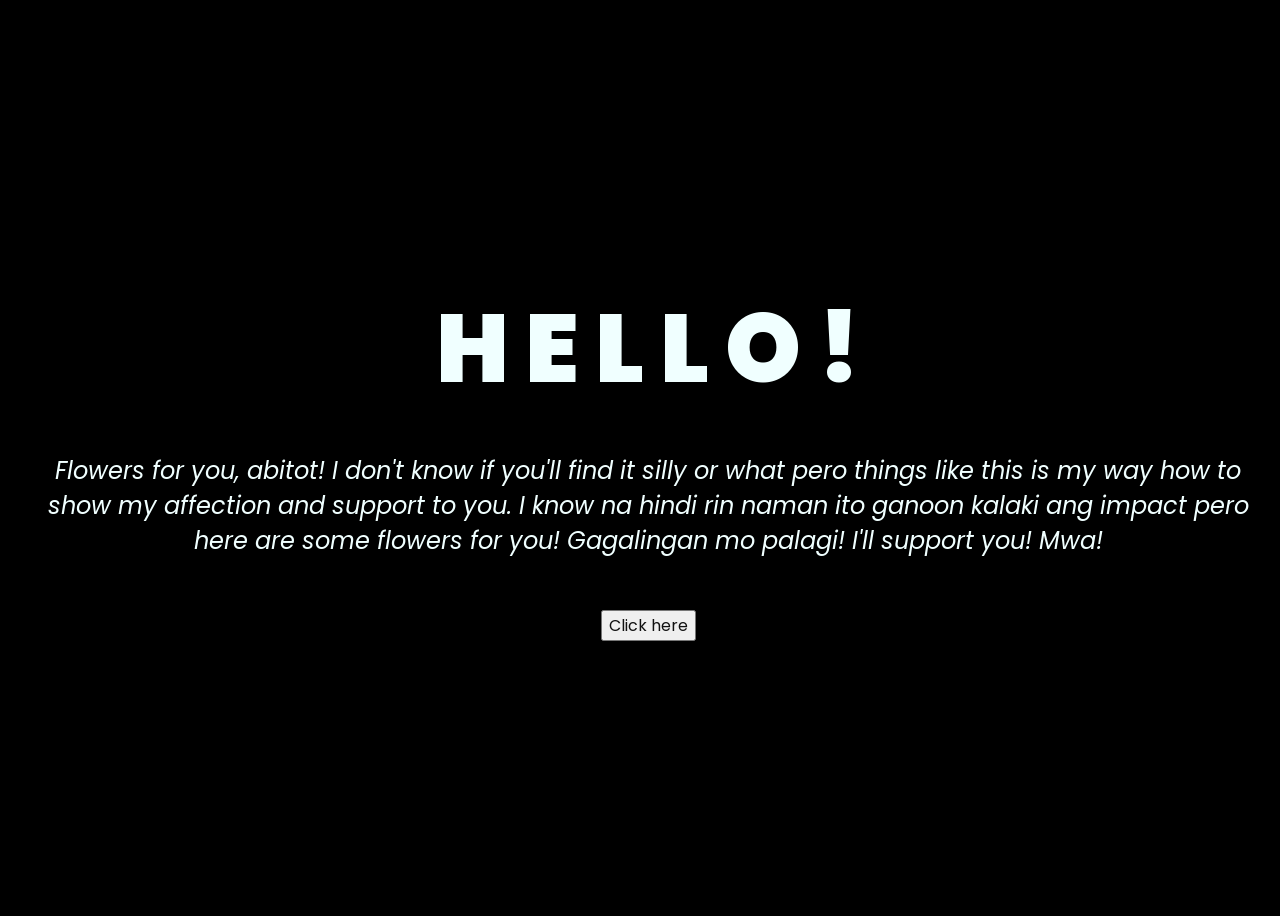
==== commit 16e70f70: "Add files via upload" ====
--- a/index.html
+++ b/index.html
@@ -1,234 +1,34 @@
-<!DOCTYPE html>
-<html lang="en">
-
-<head>
-    <meta charset="UTF-8">
-    <meta http-equiv="X-UA-Compatible" content="IE=edge">
-    <meta name="viewport" content="width=device-width, initial-scale=1.0">
-    <title>It's Josh</title>
-
-    <link rel="stylesheet" href="style.css">
-
-    <link href='https://unpkg.com/boxicons@2.1.4/css/boxicons.min.css' rel='stylesheet'>
-</head>
-
-<body>
-
-
-    <!--header design-->
-    <header class="header">
-        <a href="#" class="logo">Joshiiieeeyyy.<span class="animate" style="--i:1;"></span></a>
-
-        <div class="bx bx-menu" id="menu-icon"><span class="animate" style="--i:2;"></span></div>
-
-        <nav class="navbar">
-            <a href="#home" class="active">Home</a>
-            <a href="#about">About</a>
-            <a href="#education">Education</a>
-
-            <span class="acive-nav"></span>
-            <span class="animate" style="--i:2;"></span>
-        </nav>
-    </header>
-
-    <!--home section design-->
-    <section class="home show-animate" id="home">
-        <div class="home-content">
-            <h1>Hi! <span>I'm</span><span class="animate" style="--i:3;"></span></h1>
-            <div class="text-animate">
-                <h3>Elijah Josh Oneil
-                    S. Baron
-                </h3>
-                <span class="animate" style="--i:4;"></span>
-            </div>
-            <p>Welcome to my website portfolio! Scroll down or maybe you could just
-                click the texts in Navigation Bar to know more about me.
-                  <span class="animate" style="--i:5;"></span>
-            </p>
-
-            </div> 
-        </div>
-
-        <div class="home-sci">
-            <a href="https://www.facebook.com/akenuggghhh?mibextid=ZbWKwL">
-                <i class='bx bxl-facebook' ></i>
-            </a>
-
-            <a href="https://instagram.com/joshiiieeeyyy?igshid=MzRlODBiNWFlZA==">
-                <i class='bx bxl-instagram' ></i>
-            </a>
-
-            <a href="https://www.tiktok.com/@joshiiieeeyyy?_t=8gWKtMAOsYE&_r=1">
-                <i class='bx bxl-tiktok' ></i>
-            </a>
-
-            <a href="https://twitter.com/isthatyoujosh?t=sCFkHAyZNXwbkcZRwon0aw&s=09">
-                <i class='bx bxl-twitter' ></i>
-            </a>
-            <span class="animate" style="--i:6;"></span>
-        </div>
-        
-        <div class="home-imgHover"></div>
-        <span class="animate home-img" style="--i:7;"></span>
-    </section>
-
-    
-    <section class="about" id="about">
-        <h2 class="heading">About <span>Me!</span><span class="animate scroll" style="--i:1;"></span></h2>
-
-        <div class="about-img"> 
-            <img src="Piksyur/white2.png" alt="">
-            <span class="circle-spin"></span>
-            <span class="animate scroll" style="--i:2;"></span>
-        </div>
-
-        <div class="about-content">
-            <h3>Joshiiieeeyyy!<span class="animate scroll" style="--i:3;"></span></h3>
-            <p>Hi! I am Elijah Josh Oneil S. Baron. 20 years of age and I'm currently a 3rd-year College student
-                of Pangasinan State University - Urdaneta City Campus and I'm taking BS Computer Engineering and will be majoring Systems and Network Administration.
-                Hopefully, I can finish the degree that I took.
-                <span class="animate scroll" style="--i:4;"></span>
-            </p>           
-            <!-- Add an id and data-toggle attribute to the "Learn More" button -->
-            <button class="learn-More-Button" id="learnMoreButton" data-toggle="moreText">Learn More</button>
-            <!-- Updated HTML -->
-            <div id="expandedContent" class="expanded-content">
-                <div class="card">
-                    <div class="card-content">
-                        <h1>Facts about me!</h1>
-                        <p>My name is Elijah Josh Oneil S. Baron, but I go by Akeno in-game because that's my PUBGM IGN, and I'm 20 years old. 
-                            I was once a member of a competitive team and was on my way to becoming one of the pro players in PUBGM, but my friend Joshua 
-                            declined the offer from GnR eSports because we don't want to sacrifice our studies in order to be paid by the company. 
-                            We declined the offer because we knew there was no guarantee we'd succeed if we sacrificed our education.</p>
-
-                        <h1>Family talk!</h1>
-                        <div class="image-row">
-                            <div class="fampic">
-                                <img src="Piksyur/family.jpg" alt="Image 1">
-                            </div>
-                        <div class="fampic">
-                            <img src="Piksyur/cousin.jpeg" alt="Image 2">
-                        </div>
-                        <div class="fampic">
-                            <img src="Piksyur/mall2.jpg" alt="Image 3">
-                        </div>
-                    </div>
-                    <p>This is us reuniting again after 3 years of not seeing each other due to the pandemic.</p>
-                    <h1>Friends talk!</h1>
-                        <div class="image-row">
-                            <div class="fampic">
-                                <img src="Piksyur/ninang.jpg" alt="Image 1">
-                            </div>
-                        <div class="fampic">
-                            <img src="Piksyur/f2.jpeg" alt="Image 2">
-                        </div>
-                        <div class="fampic">
-                            <img src="Piksyur/bgc.jpg" alt="Image 3">
-                        </div>
-                    </div>
-                    <p>Realest friends <3. </p>
-                </div>
-            <button id="closeButton" class="btn">Close</button>
-        </div>
-    </div>
-    </section>
-
-    <!--education and section design-->
-    <section class="education" id="education">
-        <h2 class="heading">My <span>Journey</span><span class="animate scroll" style="--i:1;"></span></h2>
-
-        <div class="education-row">
-            <div class="education-column">
-                <h3 class="title">Education<span class="animate scroll" style="--i:2;"></span></h3>
-
-                <div class="education-box">
-                    <div class="education-content">
-                        <div class="content">
-                            <div class="year"><i class='bx bxs-calendar'></i> 2009 - 2015</div>
-                            <h3>Elementary Education<h3>
-                            <p>Finished my Elementary education in Palaris Elementary School.</p>
-                        
-                        </div>
-                    </div>
-
-                    <div class="education-content">
-                        <div class="content">
-                            <div class="year"><i class='bx bxs-calendar'></i> 2015 - 2019</div>
-                            <h3>Highschool Education</h3>
-                            <p>Finished my Highschool year in Juan G. Macaraeg National Highschool, and also graduated as with Honors..</p>
-                        </div>
-                    </div>
-
-                    <div class="education-content">
-                        <div class="content">
-                            <div class="year"><i class='bx bxs-calendar'></i> 2019 - 2021</div>
-                            <h3>Senior Highschool Education</h3>
-                            <p>Graduated as a STEM student and one of the Honor students pero ngayon DL na, Drop List HAHAHAHA.</p>
-                        </div>
-                    </div>
-
-                    <div class="education-content">
-                        <div class="content">
-                            <div class="year"><i class='bx bxs-calendar'></i> 2021 - 2026</div>
-                            <h3>College Education</h3>
-                            <p>I'm currently taking this education and hopefully I can finish this course.</p>
-                        </div>
-                    </div>
-
-                    <span class="animate scroll" style="--i:1;"></span>
-                </div>
-            </div>
-
-             <div class="education-column">
-                <h3 class="title">Experience<span class="animate scroll" style="--i:2;"></span></h3>
-
-                <div class="education-box">
-                    <div class="education-content">
-                        <div class="content">
-                            <div class="year"><i class='bx bxs-calendar'></i> September 2021- February 2022</div>
-                            <h3>Game Developer</h3>
-                            <p>We were given a task to create a game using the programming language of C++,
-                                and I recreated a game called 2048.
-                            </p>
-                        </div>
-                    </div>
-
-                    <div class="education-content">
-                        <div class="content">
-                            <div class="year"><i class='bx bxs-calendar'></i> March 2022 - July 2022</div>
-                            <h3>Vending Machine Software Developing</h3>
-                            <p>We were given a task to create a software that depends on our interest and that made me think
-                                to create a Vending Machine Software selling different fruits.
-                            </p>
-                        </div>
-                    </div>
-                    <div class="education-content">
-                        <div class="content">
-                            <div class="year"><i class='bx bxs-calendar'></i> September 2022 - January 2023</div>
-                            <h3>Water Level Sensor</h3>
-                            <p>We created a prototype that is to detect the water level surface that can detect
-                                if the water level is too high or it's shallow.
-                            </p>
-                        </div>
-                    </div>
-
-                    <div class="education-content">
-                        <div class="content">
-                            <div class="year"><i class='bx bxs-calendar'></i> February 2022 - May 2023</div>
-                            <h3>LILO-MS IOT RFID</h3>
-                            <p>We created an automated attendance system that can effectively monitor and manage student attendance, 
-                                reduce the time taken for manual attendance taken by instructors, analyze student attendance details as per requirements.
-                            </p>
-                        </div>
-                    </div>
-
-                
-                    <span class="animate scroll" style="--i:3;"></span>
-                </div>
-            </div>
-        </div>
-    </section>
-
-    <script src="script.js"></script>
-</body>
-</html>
+<!DOCTYPE html>
+<html lang="en">
+<head>
+    <meta charset="UTF-8">
+    <meta http-equiv="X-UA-Compatible" content="IE=edge">
+    <meta name="viewport" content="width=device-width, initial-scale=1.0">
+    <link rel="stylesheet" href="style.css">
+    <link rel="icon" href="flowers.png" type="image/x-icon">
+    <title>Flowers</title>
+</head>
+<body>
+    <div class="greetings">
+        <span>H</span>
+        <span>E</span>
+        <span>L</span>
+        <span>L</span>
+        <span>O</span>
+        <span>!</span>
+    </div>
+    <div class="description">
+        <span>Flowers for you, abitot! I don't know if you'll find it silly or what
+            pero things like this is my way how to show my affection and support to you.
+            I know na hindi rin naman ito ganoon kalaki ang impact pero here are some flowers
+            for you! Gagalingan mo palagi! I'll support you! Mwa!
+        </span>
+    </div>
+    <div class="button">
+        <button>
+            <a href="flower.html">Click here</a>
+        </button>
+        
+    </div>
+</body>
+</html>
--- a/style.css
+++ b/style.css
@@ -1,786 +1,76 @@
-@import url('https://fonts.googleapis.com/css2?family=Poppins:wght@300;400;500;600;700;800;900&display=swap');
-
-*{
-    margin: 0;
-    padding: 0;
-    box-sizing: border-box;
-    text-decoration: none;
-    border: none;
-    outline: none;
-    scroll-behavior: smooth;
-    font-family: 'Poppins',sans-serif;
-}
-
-:root {
-    --bg-color: white;
-    --second-bg-color: #7F5112;
-    --text-bg-color: Black;
-    --main-color: #9A7B4F;
-}
-
-html {
-    font-size: 62.5%;
-    overflow-x: hidden;
-}
-
-body {
-    background: var(--bg-color);
-    color: var(--text-bg-color);
-}
-
-.header {
-    position: fixed;
-    top: 0;
-    left: 0;
-    width: 100%;
-    padding: 2rem 9%;
-    background: transparent;
-    display: flex;
-    justify-content: space-between;
-    align-items: center;
-    z-index: 100;
-    transition: .3s;
-}
-
-.header.sticky {
-    background: var(--bg-color);
-}
-
-.logo {
-    position: relative;
-    font-size: 2.5rem;
-    color: var(--text-bg-color);
-    font-weight: 600;    
-}
-
-.navbar {
-    position: relative;
-}
-
-.navbar a {
-    font-size: 1.7rem;
-    color: var(--text-bg-color);
-    font-weight: 500;
-    margin-left: 3.5rem;
-    transition: .3s;
-}
-
-.navbar a:hover,
-.navbar a.active {
-   color: var(--second-bg-color); 
-}
-
-.navbar a.active {
-    color: var(--second-bg-color);
-}
-
-
-#menu-icon {
-    position: relative;
-    font-size: 3.6rem;
-    color: var(--text-bg-color);
-    cursor: pointer;
-    display: none;
-}
-
-section {
-    min-height: 100vh;
-    padding: 10rem 9% 2rem;
-}
-
-.home {
-    display: flex;
-    align-items: center;
-    padding: 0 9%;
-    background: url(/Piksyur/white.png) no-repeat;
-    background-size: cover;
-    background-position: center;
-}
-
-.home-content {
-    max-width: 60rem;
-    z-index: 99;
-}
-
-.home-content h1 {
-    position: relative;
-    display: inline-block;
-    font-size: 5.6rem;
-    font-weight: 700;
-    line-height: 1.3;
-}
-
-.home-content h1 span {
-    color: var(--text-bg-color);
-}
-
-.home-content .text-animate {
-    position: relative;
-    width: 32.8rem;
-}
-
-.home-content .text-animate h3 {
-    font-size: 3.2rem;
-    font-weight: 700;
-    color: transparent;
-    -webkit-text-stroke: .7px var(--second-bg-color);
-    background-image: linear-gradient(var(--second-bg-color), var(--second-bg-color));
-    background-repeat: no-repeat;
-    -webkit-background-clip: text;
-    background-position: -33rem 0;
-}
-
-.home.show-animate .home-content .text-animate h3 {
-    animation: homeBgText 6s linear infinite;
-    animation-delay: 2s;
-}
-
-.home-content .text-animate h3::before {
-    content: '';
-    position: absolute;
-    top: 0;
-    left: 0;
-    width: 0;
-    height: 100%;
-    border-right: 2px solid var(--second-bg-color);
-    z-index: -1;
-}
-
-.home.show-animate .home-content .text-animate h3::before {
-    animation: homeCursorText 6s linear infinite;
-    animation-delay: 2s;
-}
-
-.home-content p {
-    position: relative;
-    font-size: 1.6rem;
-    margin: 2rem 0 4rem;
-}
-
-.btn-box {
-    position: relative;
-    display: flex;
-    justify-content: space-between;
-    width: 34.5rem;
-    height: 5rem;
-}
-
-.btn-box .btn {
-    position: relative;
-    display: inline-flex;
-    justify-content: center;
-    align-items: center;
-    width: 15rem;
-    height: 100%;
-    background: var(--main-color);
-    border: .2rem solid var(--main-color);
-    border-radius: .8rem;
-    font-size: 1.8rem;
-    font-weight: 600;
-    letter-spacing: .1rem;
-    color: var(--bg-color);
-    z-index: 1;
-    overflow: hidden;
-    transition: .5s;
-}    
-
-.btn-box .btn:hover {
-    color: var(--main-color);
-}
-
-.btn-box .btn:nth-child(2) {
-    background: transparent;
-    color: var(--main-color);
-}
-
-.btn-box .btn:nth-child(2):hover {
-    color: var(--bg-color);
-}
-
-.btn-box .btn:nth-child(2)::before {
-    background: var(--main-color);
-}
-
-.btn-box .btn::before {
-    content: '';
-    position: absolute;
-    top: 0;
-    left: 0;
-    width: 0;
-    height: 100%;
-    background: var(--bg-color);
-    z-index: -1;
-    transition: .5s;
-}
-
-.btn-box .btn:hover::before{
-    width: 100%;
-}
-
-.home-sci {
-    position: absolute;
-    bottom: 4rem;
-    width: 200px;
-    display: flex;
-    justify-content: space-between;
-}
-
-.home-sci a {
-    position: relative;
-    display: inline-flex;
-    justify-content: center;
-    align-items: center;
-    width: 40px;
-    height: 40px;
-    background: transparent;
-    border: .2rem solid var(--main-color);
-    border-radius: 50%;
-    font-size: 20px;
-    color: var(--main-color);
-    z-index: 1;
-    overflow: hidden;
-    transition: .5s;
-}
-
-.home-sci a:hover {
-    color: var(--bg-color);
-}
-
-.home-sci a::before {
-    content: '';
-    position: absolute;
-    top: 0;
-    left: 0;
-    width: 0;
-    height: 100%;
-    background: var(--main-color);
-    z-index: -1;
-    transition: .5s;
-}
-
-.home-sci a:hover::before {
-    width: 100%;
-}
-
-.home-imgHover {
-    position: absolute;
-    top: 0;
-    right: 0;
-    width: 30%;
-    height: 100%;
-    background: transparent;
-    transition: 0.5s;
-}
-
-.home-imgHover:hover {
-    background: var(--bg-color);
-    opacity: .5;
-}
-
-.about {
-    display: flex;
-    justify-content: center;
-    align-items: center;
-    flex-direction: column;
-    gap: 2rem;
-    background: var(--bg-color);
-    padding-bottom: 6rem;
-}
-
-.heading {
-    position: relative;
-    font-size: 5rem;
-    margin-bottom: 3rem;
-    text-align: center;
-}
-
-span {
-    color: var(--text-bg-color);
-}
-
-.about-img {
-    position: relative;
-    width: 25rem;
-    height: 25rem;
-    border-radius: 50%;
-    display: flex;
-    justify-content: center;
-    align-items: center;
-}
-
-.about-img img {
-    width: 90%;
-    border-radius: 50%;
-    border: .2rem solid var(--text-bg-color);
-}
-
-.about-img .circle-spin {
-    position: absolute;
-    top: 50%;
-    left: 50%;
-    transform: translate(-50%, -50%) rotate(0);
-    width: 100%;
-    height: 100%;
-    border-radius: 50%;
-    border-top: .2rem solid var(--bg-color);
-    border-bottom: .2rem solid var(--bg-color);
-    border-left: .2rem solid var(--text-bg-color);
-    border-right: .2rem solid var(--text-bg-color);
-    animation: aboutSpinner 4s linear infinite;
-}
-
-.about-content {
-    text-align: center;
-}
-
-.about-content h3 {
-    position: relative;
-    display: inline-block;
-    font-size: 2.6rem;
-}
-
-.about-content p {
-    position: relative; 
-    font-size: 1.6rem;
-    margin: 2rem 0 3rem;
-}
-
-.learn-More-Button {
-    display: inline-block;
-    padding: 10px 20px;
-    text-decoration: none;
-    background-color: #a36e40;
-    color: #fff;
-    border-radius: 10px;
-    cursor: pointer;
-    transition: .5s;
-    z-index: -1;
-}
-
-.learn-More-Button.animate {
-    width: 0;
-    opacity: 0;
-    transition: width 0.5s, opacity 0.5s;
-}
-
-
-.learn-More-Button:hover {
-    background-color: #5d3f24
-}
-/* CSS */
-/* Add scrolling behavior to expandedContent */
-#expandedContent {
-    display: none;
-    position: fixed;
-    top: 0;
-    left: 0;
-    width: 100%;
-    height: 100%;
-    background: rgba(0, 0, 0, 0.8);
-    z-index: 1000;
-    align-items: center;
-    justify-content: center;
-    overflow-y: auto; /* Add this property */
-}
-
-.card {
-    background: #fff;
-    max-width: 100%;
-    border-radius: 10px;
-    padding: 10px 20px;
-    box-shadow: 0 0 10px rgba(0, 0, 0, 0.2);
-    text-align: center;
-}
-.image-row {
-    display: flex;
-    flex-wrap: wrap;
-    gap: 1rem; /* Adjust the gap as needed */
-}
-
-.fampic {
-    flex-basis: calc(33.33% - 1rem); /* Create three equal-width columns with a gap */
-}
-
-.fampic img {
-    width: 100%;
-    border-radius: 12%;
-    box-shadow: 0px 0px 10px rgba(0, 0, 0, 0.2);
-    height: auto;
-    border: 0.2rem solid var(--text-bg-color);
-}
-
-/* Style descriptions as needed */
-.fampic p {
-    font-size: 1.4rem;
-    margin-top: 0.5rem;
-}
-
-
-#closeButton {
-    display: inline-block;
-    padding: 10px 20px;
-    text-decoration: none;
-    background-color: #a36e40;
-    color: #fff;
-    border-radius: 10px;
-    cursor: pointer;
-}
-
-#closeButton:hover {
-    background-color: #5d3f24;
-}
-
-.btn-box.btns {
-    display: inline-block;
-}
-
-.btn-box.btns a::before {
-    background: var(--second-bg-color);
-}
-
-
-.education {
-    display: flex;
-    justify-content: center;
-    align-items: center;
-    flex-direction: column;
-    min-height: auto;
-    padding-bottom: 5rem;
-    text-decoration-color: var(--bg-color);
-}
-
-.education .education-row {
-    display: flex;
-    flex-wrap: wrap;
-    gap: 5rem;
-}
-
-.education-row .education-column {
-    flex: 1 1 40rem;
-}
-
-.education-column .title {
-    position: relative;
-    display: inline-block;
-    font-size: 2.5rem;
-    margin: 0 0 1.5rem 2rem;
-}
-
-.education-column .education-box {
-    position: relative;
-    border-left: .2rem solid var(--main-color);
-}
-
-.education-box .education-content {
-    position: relative;
-    padding-left: 2rem;
-}
-
-.education-box .education-content::before {
-    content: '';
-    position: absolute;
-    top: 0;
-    left: -1.1rem;
-    width: 2rem;
-    height: 2rem;
-    background: var(--main-color);
-    border-radius: 50%;
-}
-
-.education-content .content {
-    position: relative;
-    padding: 1.5rem;
-    border: .2rem solid var(--main-color);
-    border-radius: .6rem;
-    margin-bottom: 2rem;
-    overflow: hidden;
-    color: var(--bg-color);
-}
-
-.education-content .content::before {
-    content: '';
-    position: absolute;
-    top: 0;
-    left: 0;
-    width: 0;
-    height: 100%;
-    background: var(--second-bg-color);
-    z-index: -1;
-    transition: .5s;
-}
-
-.education-content .content:hover::before {
-    width: 100%;
-}
-
-.education-content .content .year {
-    font-size: 1.5rem;
-    color: var(--bg-color);
-    padding-bottom: .5rem;
-}
-
-.education-content .content .year {
-    padding-right: .5rem;
-}
-
-.education-content .content h3 {
-    font-size: 2rem;
-}
-
-.education-content .content p {
-    font-size: 1.6rem;
-    padding-top: .5rem;
-}
-
-/* ANIMATION RELOAD AND SCROLL */
-.animate {
-    position: absolute;
-    top: 0;
-    right: 0;
-    width: 100%;
-    height: 100%;
-    background: var(--bg-color);
-    z-index: 98;
-}
-
-.animate.home-img {
-    width: 50%;
-}
-
-.logo .animate,
-.navbar .animate,
-#menu-icon .animate,
-.home.show-animate .animate {
-    animation: showRight 1s ease forwards;
-    animation-delay: calc(.3s * var(--i));
-}
-
-.animate.scroll {
-    transition: 1s ease;
-    transition-delay: calc(.3s / var(--i));
-    animation: none;
-}
-
-section:nth-child(odd) .animate.scroll,
-.footer .animate.scroll {
-    background: var(--bg-color);
-}
-
-.education .education-box .animate.scroll {
-    width: 105%;
-}
-
-.about.show-animate .animate.scroll,
-.education.show-animate .animate.scroll,
-.skills.show-animate .animate.scroll {
-    
-    transition-delay: calc(.3s * var(--i));
-    width: 0;
-}
-
-
-/* BREAKPOINTS */
-@media (max-width: 1200px) {
-    html {
-        font-size: 55%;
-    }
-}
-
-@media (max-width: 991px) {
-    .header {
-        padding: 2rem 4%;
-    }
-
-    section {
-        padding: 10rem 4% 2rem;
-    }
-
-    .home {
-        padding: 0 4%;
-    }
-
-    .footer {
-        padding: 2rem 4%;
-    }
-}
-
-@media (max-width: 850px) {
-    .animate.home-img {
-        width: 55%;
-    }
-}
-
-@media (max-width: 768px) {
-    .header {
-        background: var(--bg-color);
-    }
-
-    #menu-icon {
-        display: block;
-    }
-
-    .navbar {
-        position: absolute;
-        top: 100%;
-        left: -100%;
-        width: 100%;
-        padding: 1rem 4%;
-        background: var(--bg-color);
-        box-shadow: 0 .5rem 1rem rgba(0, 0, 0, .2);
-        z-index: 1;
-        transition: .25s ease;
-        transition-delay: 0s;
-    }
-
-    .navbar.active {
-        left: 0;
-        transition-delay: 0s;
-    }
-
-    .navbar .active-nav {
-        position: absolute;
-        top: 0;
-        left: -100%;
-        width: 100%;
-        height: 100%;
-        background: var(--main-color);
-        border-top: .1rem solid rgba(0, 0, 0, .2);
-        z-index: -1;
-        transition: .25s ease;
-        transition-delay: .25s;
-    }
-
-    .navbar.active .active-nav {
-        left: 0;
-        transition-delay: .25s;
-    }
-
-    .navbar a {
-        display: block;
-        font-size: 2rem;
-        margin: 3rem 0;
-        transform: translateX(-20rem);
-        transition: .25s ease;
-        transition-delay: 0s;
-    }
-
-    .navbar.active a {
-        transform: translateX(0);
-        transition-delay: .25s;
-    }
-
-    .home-imgHover {
-        pointer-events: none;
-        background: var(--bg-color);
-        opacity: .6;
-    }
-}
-
-@media (max-width: 520px) {
-    html {
-        font-size: 50%;
-    }
-
-    .home-content h1 {
-        display: flex;
-        flex-direction: column;
-    }
-
-    .home-sci {
-        width: 160px;
-    }
-
-    .home-sci a {
-        width: 38px;
-        height: 38px;
-    }
-}
-
-@media (max-width: 462px) {
-    .home-content h1 {
-        font-size: 5.2rem;
-    }
-
-    .education {
-        padding: 10rem 4% 5rem 5%;
-    }
-
-    .contact form .input-box .input-field {
-        width: 100%;
-    }
-
-    .footer {
-        flex-direction: column-reverse;
-    }
-
-    .footer p {
-        margin-top: 2rem;
-        text-align: center;
-    }
-}
-
-@media (max-width: 371px) {
-    .home {
-        justify-content: center;
-    }
-
-    .home-content {
-        display: flex;
-        align-items: center;
-        flex-direction: column;
-        text-align: center;
-    }
-
-    .home-content h1 {
-        font-size: 5rem;
-    }
-}
-
-
-/* KEYFRAMES ANIMATION */
-@keyframes homeBgText {
-    
-    0%,
-    10%,
-    100% {
-        background-position: -33rem 0;
-    }
-    
-    65%,
-    85% {
-        background-position: 0 0;
-    }
-}
-
-@keyframes homeCursorText {
-    
-    0%,
-    10%,
-    100% {
-       width: 0;
-    }
-    
-    65%,
-    75%,
-    85% {
-       width: 100%;
-       opacity: 1;
-    }
-
-    75%,
-    81% {
-        opacity: 0;
-    }
-}
-
-@keyframes aboutSpinner {
-    100% {
-        transform: translate(-50%, -50%) rotate(360deg);
-    }
-}
-
-@keyframes showRight {
-    100% {
-        width: 0;
-    }
-}
+@import url('https://fonts.googleapis.com/css2?family=Poppins:ital,wght@0,500;1,900&display=swap');
+*{
+    font-family: 'Poppins',cursive;
+}
+body{
+    color: azure;
+    width: 100%;
+    height: 100vh;
+    display: flex;
+    flex-direction: column;
+    align-items: center;
+    justify-content: center;
+    background-color: black;
+}
+.greetings{
+    font-size: 6rem;
+    font-weight: 900;
+}
+.greetings > span{
+    animation: glow 2.5s ease-in-out infinite;
+}
+@keyframes glow{
+    0%, 100%{
+        color: #fff;
+        text-shadow: 0 0 12px #39c6d6, 0 0 50px #39c6d6, 0 0 100px #39c6d6;
+    }
+    10%, 90%{
+        color: #111;
+        text-shadow: none;
+    }
+}
+.greetings > span:nth-child(2){
+    animation-delay: .2s ;
+}
+.greetings > span:nth-child(3){
+    animation-delay: .4s ;
+}
+.greetings > span:nth-child(4){
+    animation-delay: .6s;
+}
+.greetings > span:nth-child(5){
+    animation-delay: .8s;
+}
+.greetings > span:nth-child(6){
+    animation-delay: 1s;
+}
+
+.description{
+    font-size: 1.5rem;
+    padding: 2rem;
+    margin-bottom: 20px;
+    text-align: center;
+    font-style: italic;
+}
+
+.button a{
+    text-decoration: none;
+    font-size: 1rem;
+    color: #111;
+}
+
+@media screen and (max-width:574px){
+    .greetings{
+        display: block;
+        font-size: 3rem;
+        font-weight: 500;
+        text-align: center;
+    }
+    .description{
+        font-size: 1rem;
+    }
+    
+    .button a{
+        font-size: .5rem;
+    }
+}
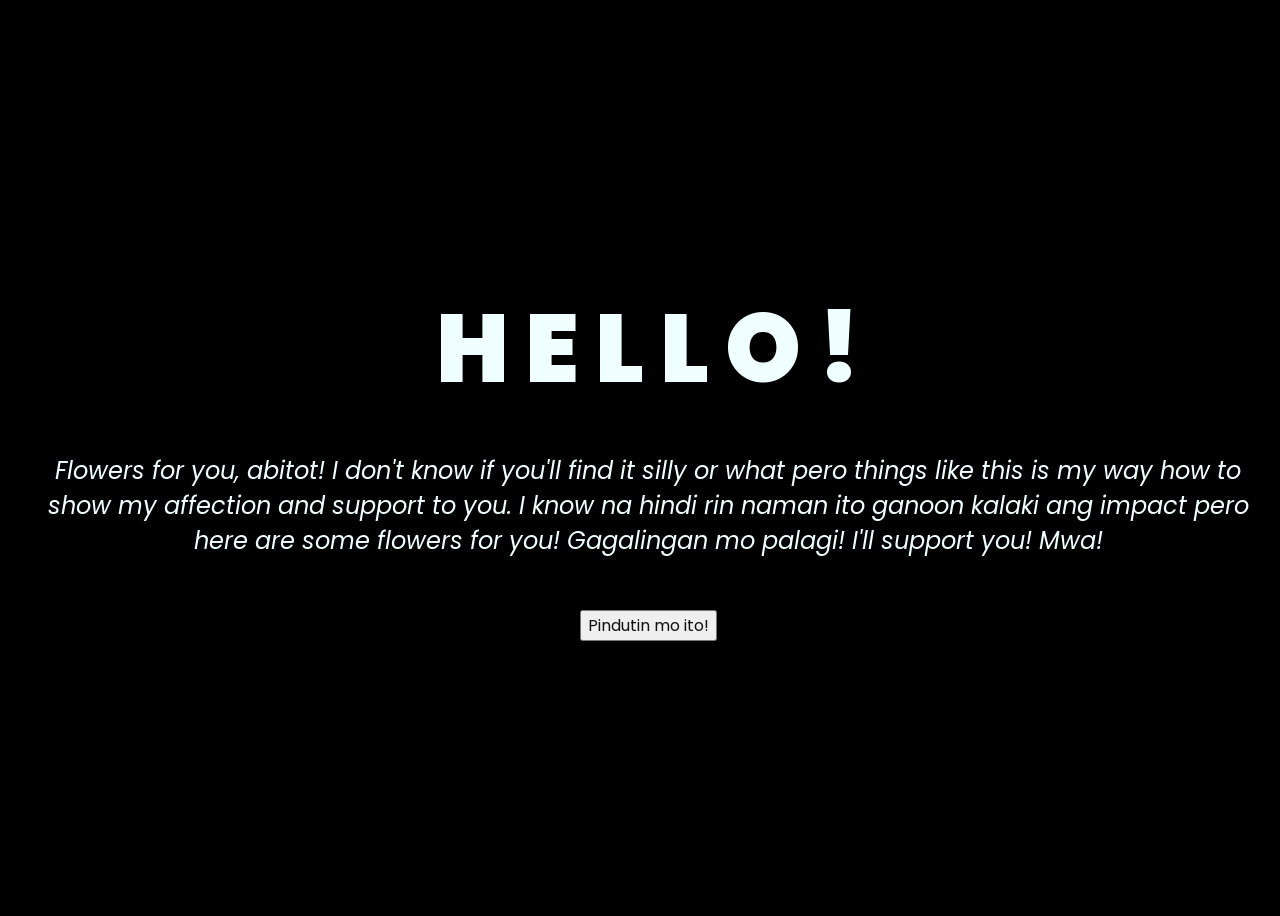
==== commit c795d392: "Update index.html" ====
--- a/index.html
+++ b/index.html
@@ -26,9 +26,9 @@
     </div>
     <div class="button">
         <button>
-            <a href="flower.html">Click here</a>
+            <a href="flower.html">Pindutin mo ito!</a>
         </button>
         
     </div>
 </body>
-</html>+</html>
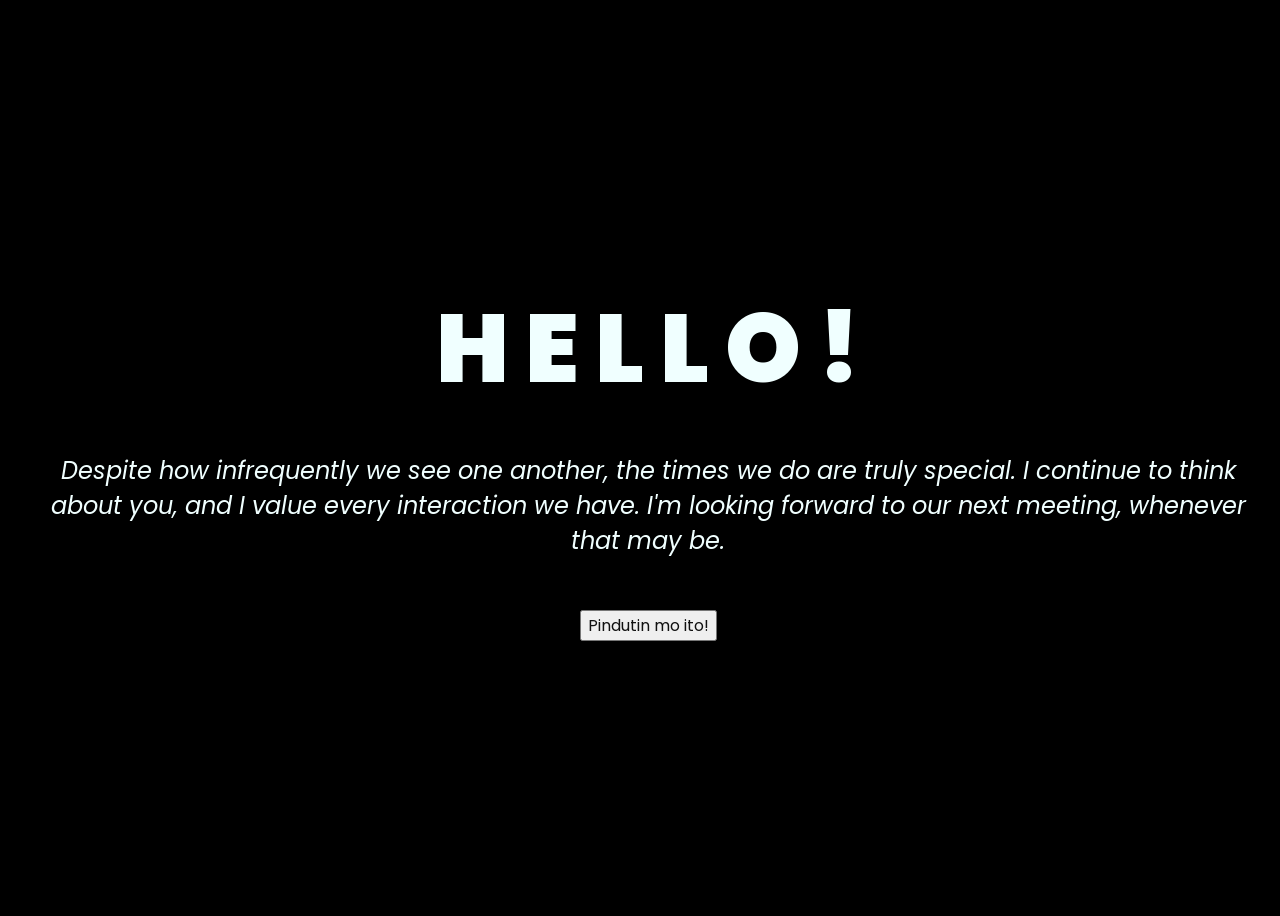
==== commit c6635238: "Update index.html" ====
--- a/index.html
+++ b/index.html
@@ -18,10 +18,9 @@
         <span>!</span>
     </div>
     <div class="description">
-        <span>Flowers for you, abitot! I don't know if you'll find it silly or what
-            pero things like this is my way how to show my affection and support to you.
-            I know na hindi rin naman ito ganoon kalaki ang impact pero here are some flowers
-            for you! Gagalingan mo palagi! I'll support you! Mwa!
+        <span>Despite how infrequently we see one another, the times we do are truly special. 
+            I continue to think about you, and I value every interaction we have. 
+            I'm looking forward to our next meeting, whenever that may be.
         </span>
     </div>
     <div class="button">
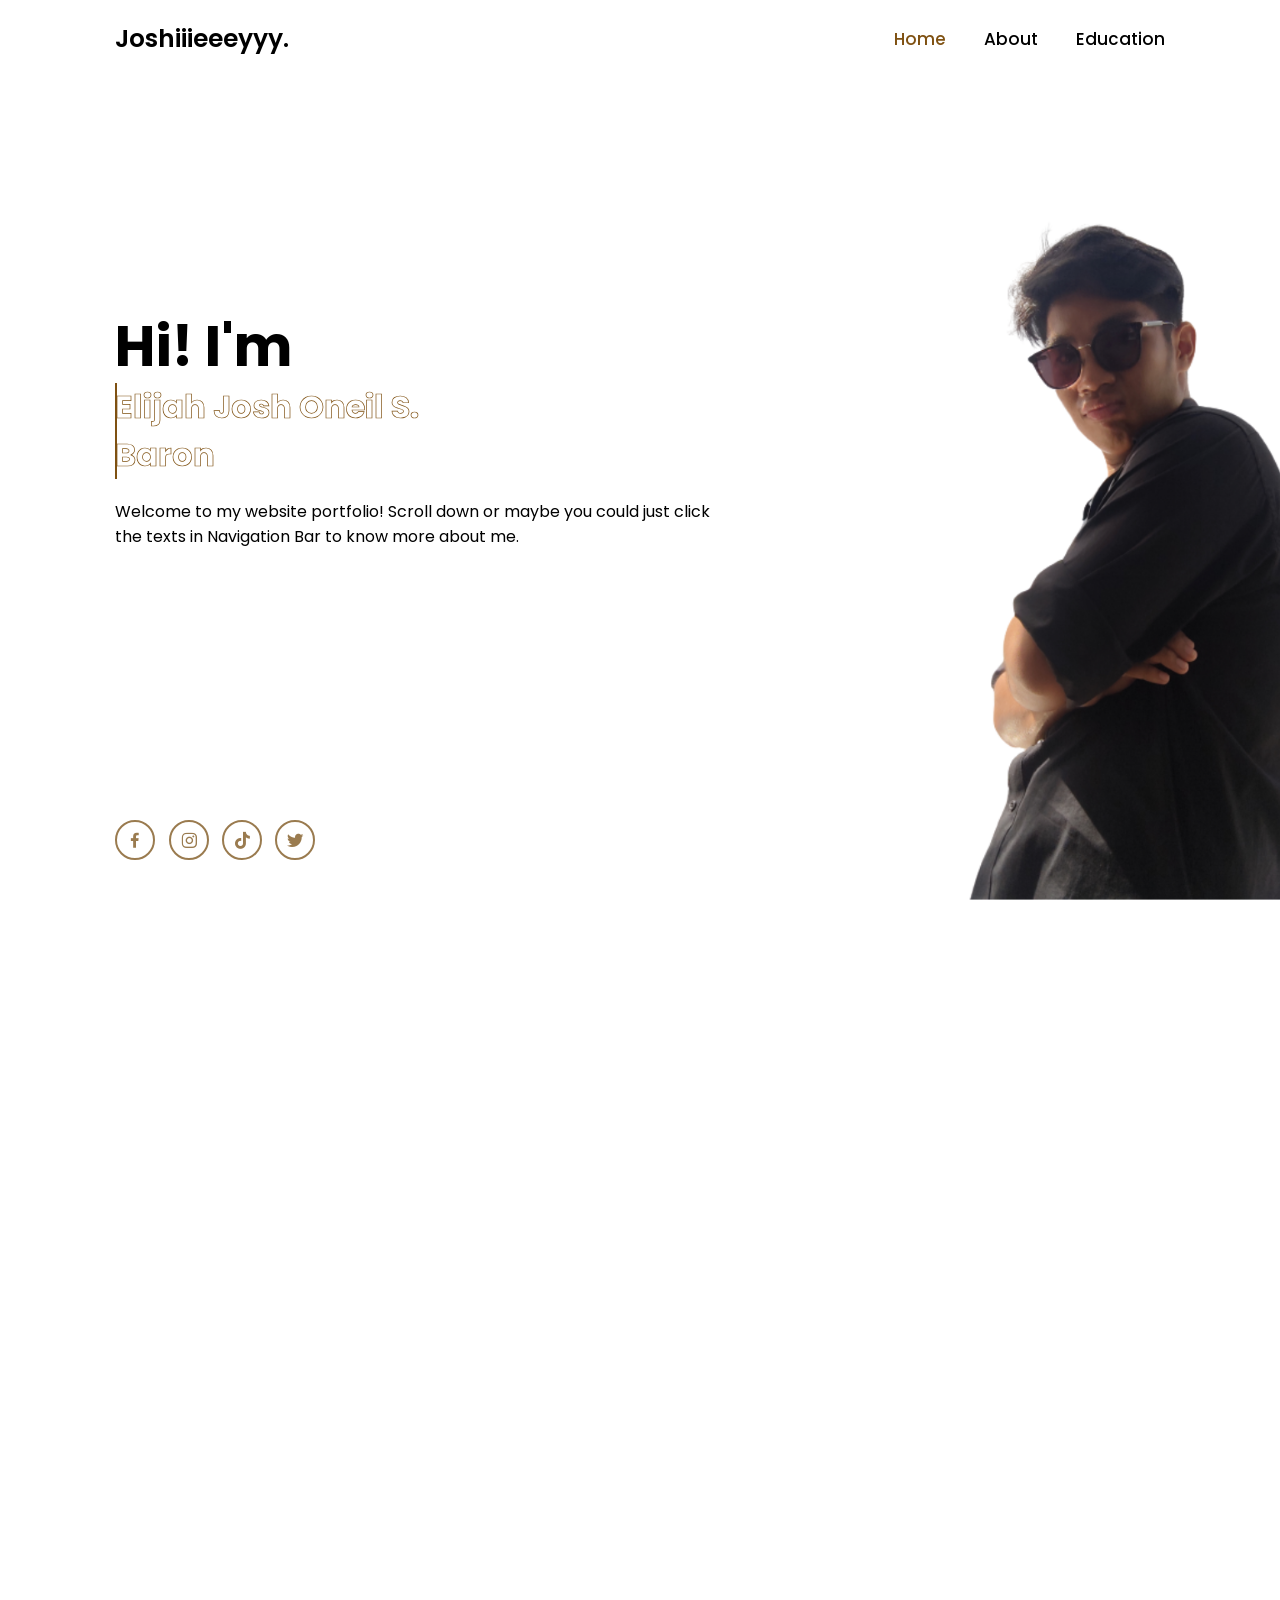
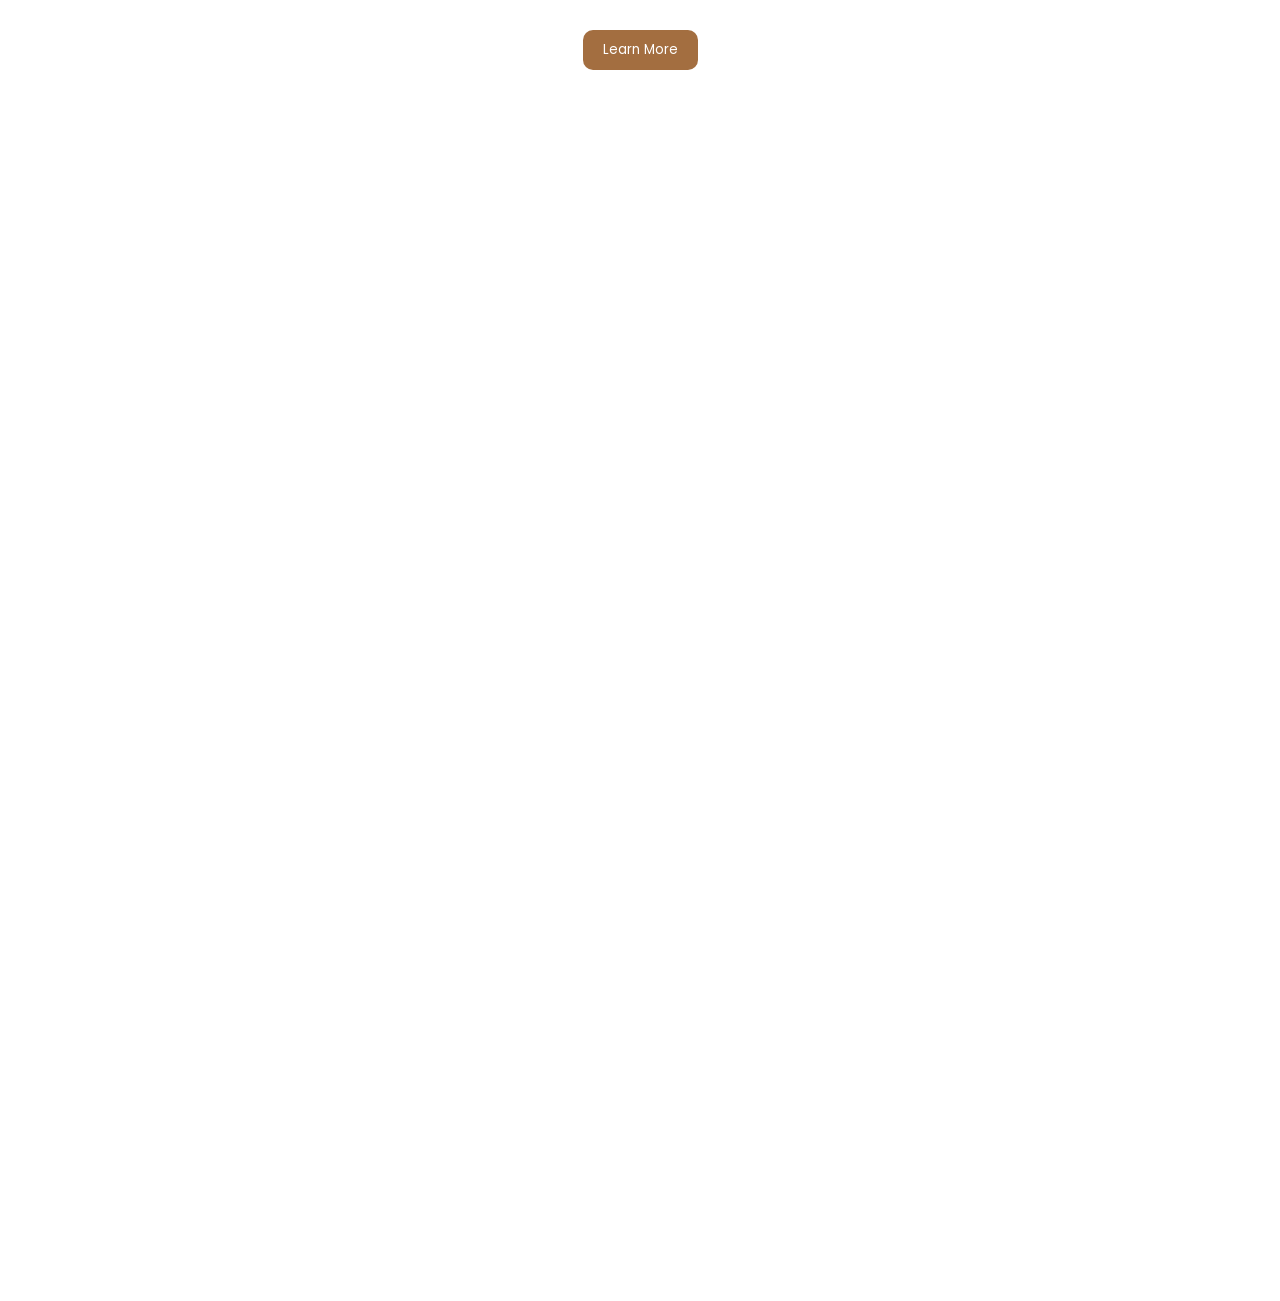
==== commit edf91238: "Add files via upload" ====
--- a/index.html
+++ b/index.html
@@ -1,33 +1,242 @@
 <!DOCTYPE html>
 <html lang="en">
+
 <head>
     <meta charset="UTF-8">
     <meta http-equiv="X-UA-Compatible" content="IE=edge">
     <meta name="viewport" content="width=device-width, initial-scale=1.0">
+    <title>Personal Portfolio Website</title>
     <link rel="stylesheet" href="style.css">
-    <link rel="icon" href="flowers.png" type="image/x-icon">
-    <title>Flowers</title>
+    <link href='https://unpkg.com/boxicons@2.1.4/css/boxicons.min.css' rel='stylesheet'>
 </head>
 <body>
-    <div class="greetings">
-        <span>H</span>
-        <span>E</span>
-        <span>L</span>
-        <span>L</span>
-        <span>O</span>
-        <span>!</span>
-    </div>
-    <div class="description">
-        <span>Despite how infrequently we see one another, the times we do are truly special. 
-            I continue to think about you, and I value every interaction we have. 
-            I'm looking forward to our next meeting, whenever that may be.
-        </span>
-    </div>
-    <div class="button">
-        <button>
-            <a href="flower.html">Pindutin mo ito!</a>
-        </button>
+    <!--header design-->
+    <header class="header">
+        <a href="#" class="logo">Joshiiieeeyyy.<span class="animate" style="--i:1;"></span></a>
+
+        <div class="bx bx-menu" id="menu-icon"><span class="animate" style="--i:2;"></span></div>
+
+        <nav class="navbar">
+            <a href="#home" class="active">Home</a>
+            <a href="#about">About</a>
+            <a href="#education">Education</a>
+
+            <span class="acive-nav"></span>
+            <span class="animate" style="--i:2;"></span>
+        </nav>
+    </header>
+
+    <!--home section design-->
+    <section class="home show-animate" id="home">
+        <div class="home-content">
+            <h1>Hi! <span>I'm</span><span class="animate" style="--i:3;"></span></h1>
+            <div class="text-animate">
+                <h3>Elijah Josh Oneil
+                    S. Baron
+                </h3>
+                <span class="animate" style="--i:4;"></span>
+            </div>
+            <p>Welcome to my website portfolio! Scroll down or maybe you could just
+                click the texts in Navigation Bar to know more about me.
+                  <span class="animate" style="--i:5;"></span>
+            </p>
+
+            </div> 
+        </div>
+
+        <div class="home-sci">
+            <a href="https://www.facebook.com/akenuggghhh?mibextid=ZbWKwL">
+                <i class='bx bxl-facebook' ></i>
+            </a>
+
+            <a href="https://instagram.com/joshiiieeeyyy?igshid=MzRlODBiNWFlZA==">
+                <i class='bx bxl-instagram' ></i>
+            </a>
+
+            <a href="https://www.tiktok.com/@joshiiieeeyyy?_t=8gWKtMAOsYE&_r=1">
+                <i class='bx bxl-tiktok' ></i>
+            </a>
+
+            <a href="https://twitter.com/isthatyoujosh?t=sCFkHAyZNXwbkcZRwon0aw&s=09">
+                <i class='bx bxl-twitter' ></i>
+            </a>
+            <span class="animate" style="--i:6;"></span>
+        </div>
         
-    </div>
+        <div class="home-imgHover"></div>
+        <span class="animate home-img" style="--i:7;"></span>
+    </section>
+
+    
+    <section class="about" id="about">
+        <h2 class="heading">About <span>Me!</span><span class="animate scroll" style="--i:1;"></span></h2>
+
+        <div class="about-img"> 
+            <img src="Piksyur/white2.png" alt="">
+            <span class="circle-spin"></span>
+            <span class="animate scroll" style="--i:2;"></span>
+        </div>
+
+        <div class="about-content">
+            <h3>Joshiiieeeyyy!<span class="animate scroll" style="--i:3;"></span></h3>
+            <p>Hi! I am Elijah Josh Oneil S. Baron. 20 years of age and I'm currently a 3rd-year College student
+                of Pangasinan State University - Urdaneta City Campus and I'm taking BS Computer Engineering and will be majoring Systems and Network Administration.
+                Hopefully, I can finish the degree that I took.
+                <span class="animate scroll" style="--i:4;"></span>
+            </p>           
+            <!-- Add an id and data-toggle attribute to the "Learn More" button -->
+            <button class="learn-More-Button" id="learnMoreButton" data-toggle="moreText">Learn More</button>
+            <div id="expandedContent" class="expanded-content">
+                <div class="card">
+                    <div class="card-content">
+                        <h1>Facts about me!</h1>
+                        <p>My name is Elijah Josh Oneil S. Baron, but I go by Akeno in-game because that's my PUBGM IGN, and I'm 20 years old. 
+                            I was once a member of a competitive team and was on my way to becoming one of the pro players in PUBGM, but my friend Joshua 
+                            declined the offer from GnR eSports because we don't want to sacrifice our studies in order to be paid by the company. 
+                            We declined the offer because we knew there was no guarantee we'd succeed if we sacrificed our education.</p>
+
+                        <h1>Family talk!</h1>
+                        <div class="image-row">
+                            <div class="fampic">
+                                <img src="Piksyur/family.jpg" alt="Image 1">
+                            </div>
+                        <div class="fampic">
+                            <img src="Piksyur/cousin.jpeg" alt="Image 2">
+                        </div>
+                        <div class="fampic">
+                            <img src="Piksyur/pami.jpg" alt="Image 3">
+                        </div>
+                    </div>
+                    <p>This is us reuniting again after 3 years of not seeing each other due to the pandemic.</p>
+                    <h1>Friends talk!</h1>
+                        <div class="image-row">
+                            <div class="fampic">
+                                <img src="Piksyur/ninang.jpg" alt="Image 1">
+                            </div>
+                        <div class="fampic">
+                            <img src="Piksyur/f2.jpeg" alt="Image 2">
+                        </div>
+                        <div class="fampic">
+                            <img src="Piksyur/bgc.jpg" alt="Image 3">
+                        </div>
+                    </div>
+                    <p>Realest friends <3. </p>
+                    <h1>Project talk!</h1>
+                    <div class="image-container">
+                        <div class="fampic">
+                            <img src="Piksyur/water sensor.jpeg" alt="Image 1">
+                        </div>
+                        <div class="fampic">
+                            <img src="Piksyur/card.jpeg" alt="Image 2">
+                        </div>
+                    </div>
+                    <p>These are the 2 pictures where we are 2 different tasks. The left picture
+                        is where we created a Water Level Sensor Prototype, and the picture in the
+                        right side is where we created a LILO-MS IOT RFID that monitors the students
+                        attendance. 
+                    </p>
+                    <button id="closeButton" class="btn">Close</button>
+                </div>
+            </div>
+    </section>
+
+    <!--education and section design-->
+    <section class="education" id="education">
+        <h2 class="heading">My <span>Journey</span><span class="animate scroll" style="--i:1;"></span></h2>
+
+        <div class="education-row">
+            <div class="education-column">
+                <h3 class="title">Education<span class="animate scroll" style="--i:2;"></span></h3>
+
+                <div class="education-box">
+                    <div class="education-content">
+                        <div class="content">
+                            <div class="year"><i class='bx bxs-calendar'></i> 2009 - 2015</div>
+                            <h3>Elementary Education<h3>
+                            <p>Finished my Elementary education in Palaris Elementary School.</p>
+                        
+                        </div>
+                    </div>
+
+                    <div class="education-content">
+                        <div class="content">
+                            <div class="year"><i class='bx bxs-calendar'></i> 2015 - 2019</div>
+                            <h3>Highschool Education</h3>
+                            <p>Finished my Highschool year in Juan G. Macaraeg National Highschool, and also graduated as with Honors.</p>
+                        </div>
+                    </div>
+
+                    <div class="education-content">
+                        <div class="content">
+                            <div class="year"><i class='bx bxs-calendar'></i> 2019 - 2021</div>
+                            <h3>Senior Highschool Education</h3>
+                            <p>Graduated as a STEM student and one of the Honor students pero ngayon DL na, Drop List HAHAHAHA.</p>
+                        </div>
+                    </div>
+
+                    <div class="education-content">
+                        <div class="content">
+                            <div class="year"><i class='bx bxs-calendar'></i> 2021 - Present</div>
+                            <h3>Tertiary Education</h3>
+                            <p>I'm currently taking on my degree at Pangasinan State University - Urdaneta City Campus
+                                and hopefully I can finish this course.</p>
+                        </div>
+                    </div>
+
+                    <span class="animate scroll" style="--i:1;"></span>
+                </div>
+            </div>
+
+             <div class="education-column">
+                <h3 class="title">Experience<span class="animate scroll" style="--i:2;"></span></h3>
+
+                <div class="education-box">
+                    <div class="education-content">
+                        <div class="content">
+                            <div class="year"><i class='bx bxs-calendar'></i> September 2021- February 2022</div>
+                            <h3>Game Developing</h3>
+                            <p>We were given a task to create a game using the programming language of C++,
+                                and I recreated a game called 2048.
+                            </p>
+                        </div>
+                    </div>
+
+                    <div class="education-content">
+                        <div class="content">
+                            <div class="year"><i class='bx bxs-calendar'></i> March 2022 - July 2022</div>
+                            <h3>Vending Machine Software Developing</h3>
+                            <p>We were given a task to make a program and 
+                                I recreated a Vending Machine Software that sells different fruits.
+                            </p>
+                        </div>
+                    </div>
+                    <div class="education-content">
+                        <div class="content">
+                            <div class="year"><i class='bx bxs-calendar'></i> September 2022 - January 2023</div>
+                            <h3>Water Level Sensor</h3>
+                            <p>We created a prototype that is to detect the water level surface that can detect
+                                if the water level is too high or it's shallow.
+                            </p>
+                        </div>
+                    </div>
+
+                    <div class="education-content">
+                        <div class="content">
+                            <div class="year"><i class='bx bxs-calendar'></i> February 2022 - May 2023</div>
+                            <h3>LILO-MS IOT RFID</h3>
+                            <p>We created an automated attendance system that can effectively monitor and manage student attendance, 
+                                reduce the time taken for manual attendance taken by instructors.
+                            </p>
+                        </div>
+                    </div>
+
+                
+                    <span class="animate scroll" style="--i:3;"></span>
+                </div>
+            </div>
+        </div>
+    </section>
+
+    <script src="script.js"></script>
 </body>
-</html>
+</html>
--- a/style.css
+++ b/style.css
@@ -1,76 +1,792 @@
-@import url('https://fonts.googleapis.com/css2?family=Poppins:ital,wght@0,500;1,900&display=swap');
+@import url('https://fonts.googleapis.com/css2?family=Poppins:wght@300;400;500;600;700;800;900&display=swap');
+
 *{
-    font-family: 'Poppins',cursive;
-}
-body{
-    color: azure;
-    width: 100%;
-    height: 100vh;
-    display: flex;
+    margin: 0;
+    padding: 0;
+    box-sizing: border-box;
+    text-decoration: none;
+    border: none;
+    outline: none;
+    scroll-behavior: smooth;
+    font-family: 'Poppins',sans-serif;
+}
+
+:root {
+    --bg-color: white;
+    --second-bg-color: #7F5112;
+    --text-bg-color: Black;
+    --main-color: #9A7B4F;
+}
+
+html {
+    font-size: 62.5%;
+    overflow-x: hidden;
+}
+
+body {
+    background: var(--bg-color);
+    color: var(--text-bg-color);
+}
+
+.header {
+    position: fixed;
+    top: 0;
+    left: 0;
+    width: 100%;
+    padding: 2rem 9%;
+    background: transparent;
+    display: flex;
+    justify-content: space-between;
+    align-items: center;
+    z-index: 100;
+    transition: .3s;
+}
+
+.header.sticky {
+    background: var(--bg-color);
+}
+
+.logo {
+    position: relative;
+    font-size: 2.5rem;
+    color: var(--text-bg-color);
+    font-weight: 600;    
+}
+
+.navbar {
+    position: relative;
+}
+
+.navbar a {
+    font-size: 1.7rem;
+    color: var(--text-bg-color);
+    font-weight: 500;
+    margin-left: 3.5rem;
+    transition: .3s;
+}
+
+.navbar a:hover,
+.navbar a.active {
+   color: var(--second-bg-color); 
+}
+
+.navbar a.active {
+    color: var(--second-bg-color);
+}
+
+
+#menu-icon {
+    position: relative;
+    font-size: 3.6rem;
+    color: var(--text-bg-color);
+    cursor: pointer;
+    display: none;
+}
+
+section {
+    min-height: 100vh;
+    padding: 10rem 9% 2rem;
+}
+
+.home {
+    display: flex;
+    align-items: center;
+    padding: 0 9%;
+    background: url(/Piksyur/white.png) no-repeat;
+    background-size: cover;
+    background-position: center;
+}
+
+.home-content {
+    max-width: 60rem;
+    z-index: 99;
+}
+
+.home-content h1 {
+    position: relative;
+    display: inline-block;
+    font-size: 5.6rem;
+    font-weight: 700;
+    line-height: 1.3;
+}
+
+.home-content h1 span {
+    color: var(--text-bg-color);
+}
+
+.text-animate {
+    position: relative;
+    width: 33rem;
+}
+
+.home-content .text-animate h3 {
+    font-size: 3.2rem;
+    font-weight: 700;
+    color: transparent;
+    -webkit-text-stroke: .7px var(--second-bg-color);
+    background-image: linear-gradient(var(--second-bg-color), var(--second-bg-color));
+    background-repeat: no-repeat;
+    -webkit-background-clip: text;
+    background-position: -33rem 0;
+}
+
+.home.show-animate .home-content .text-animate h3 {
+    animation: homeBgText 5s linear infinite;
+    animation-delay: 2s;
+}
+
+.home-content .text-animate h3::before {
+    content: '';
+    position: absolute;
+    top: 0;
+    left: 0;
+    width: 0;
+    height: 100%;
+    border-right: 2px solid var(--second-bg-color);
+    z-index: -1;
+}
+
+.home.show-animate .home-content .text-animate h3::before {
+    animation: homeCursorText 6s linear infinite;
+    animation-delay: 2s;
+}
+
+.home-content p {
+    position: relative;
+    font-size: 1.6rem;
+    margin: 2rem 0 4rem;
+}
+
+.btn-box {
+    position: relative;
+    display: flex;
+    justify-content: space-between;
+    width: 34.5rem;
+    height: 5rem;
+}
+
+.btn-box .btn {
+    position: relative;
+    display: inline-flex;
+    justify-content: center;
+    align-items: center;
+    width: 15rem;
+    height: 100%;
+    background: var(--main-color);
+    border: .2rem solid var(--main-color);
+    border-radius: .8rem;
+    font-size: 1.8rem;
+    font-weight: 600;
+    letter-spacing: .1rem;
+    color: var(--bg-color);
+    z-index: 1;
+    overflow: hidden;
+    transition: .5s;
+}    
+
+.btn-box .btn:hover {
+    color: var(--main-color);
+}
+
+.btn-box .btn:nth-child(2) {
+    background: transparent;
+    color: var(--main-color);
+}
+
+.btn-box .btn:nth-child(2):hover {
+    color: var(--bg-color);
+}
+
+.btn-box .btn:nth-child(2)::before {
+    background: var(--main-color);
+}
+
+.btn-box .btn::before {
+    content: '';
+    position: absolute;
+    top: 0;
+    left: 0;
+    width: 0;
+    height: 100%;
+    background: var(--bg-color);
+    z-index: -1;
+    transition: .5s;
+}
+
+.btn-box .btn:hover::before{
+    width: 100%;
+}
+
+.home-sci {
+    position: absolute;
+    bottom: 4rem;
+    width: 200px;
+    display: flex;
+    justify-content: space-between;
+}
+
+.home-sci a {
+    position: relative;
+    display: inline-flex;
+    justify-content: center;
+    align-items: center;
+    width: 40px;
+    height: 40px;
+    background: transparent;
+    border: .2rem solid var(--main-color);
+    border-radius: 50%;
+    font-size: 20px;
+    color: var(--main-color);
+    z-index: 1;
+    overflow: hidden;
+    transition: .5s;
+}
+
+.home-sci a:hover {
+    color: var(--bg-color);
+}
+
+.home-sci a::before {
+    content: '';
+    position: absolute;
+    top: 0;
+    left: 0;
+    width: 0;
+    height: 100%;
+    background: var(--main-color);
+    z-index: -1;
+    transition: .5s;
+}
+
+.home-sci a:hover::before {
+    width: 100%;
+}
+
+.home-imgHover {
+    position: absolute;
+    top: 0;
+    right: 0;
+    width: 30%;
+    height: 100%;
+    background: transparent;
+    transition: 0.5s;
+}
+
+.home-imgHover:hover {
+    background: var(--bg-color);
+    opacity: .5;
+}
+
+.about {
+    display: flex;
+    justify-content: center;
+    align-items: center;
     flex-direction: column;
+    gap: 2rem;
+    background: var(--bg-color);
+    padding-bottom: 6rem;
+}
+
+.heading {
+    position: relative;
+    font-size: 5rem;
+    margin-bottom: 3rem;
+    text-align: center;
+}
+
+span {
+    color: var(--text-bg-color);
+}
+
+.about-img {
+    position: relative;
+    width: 25rem;
+    height: 25rem;
+    border-radius: 50%;
+    display: flex;
+    justify-content: center;
+    align-items: center;
+}
+
+.about-img img {
+    width: 90%;
+    border-radius: 50%;
+    border: .2rem solid var(--text-bg-color);
+}
+
+.about-img .circle-spin {
+    position: absolute;
+    top: 50%;
+    left: 50%;
+    transform: translate(-50%, -50%) rotate(0);
+    width: 100%;
+    height: 100%;
+    border-radius: 50%;
+    border-top: .2rem solid var(--bg-color);
+    border-bottom: .2rem solid var(--bg-color);
+    border-left: .2rem solid var(--text-bg-color);
+    border-right: .2rem solid var(--text-bg-color);
+    animation: aboutSpinner 4s linear infinite;
+}
+
+.about-content {
+    text-align: center;
+}
+
+.about-content h3 {
+    position: relative;
+    display: inline-block;
+    font-size: 2.6rem;
+}
+
+.about-content p {
+    position: relative; 
+    font-size: 1.6rem;
+    margin: 2rem 0 3rem;
+}
+
+.learn-More-Button {
+    display: inline-block;
+    padding: 10px 20px;
+    text-decoration: none;
+    background-color: #a36e40;
+    color: #fff;
+    border-radius: 10px;
+    cursor: pointer;
+    transition: .5s;
+    z-index: -1;
+}
+
+.learn-More-Button.animate {
+    width: 0;
+    opacity: 0;
+    transition: width 0.5s, opacity 0.5s;
+}
+
+
+.learn-More-Button:hover {
+    background-color: #5d3f24
+}
+/* CSS */
+/* Add scrolling behavior to expandedContent */
+#expandedContent {
+    display: none;
+    position: fixed;
+    top: 0;
+    left: 0;
+    width: 100%;
+    height: 100%;
+    background: rgba(0, 0, 0, 0.8);
+    z-index: 1000;
     align-items: center;
     justify-content: center;
-    background-color: black;
-}
-.greetings{
-    font-size: 6rem;
-    font-weight: 900;
-}
-.greetings > span{
-    animation: glow 2.5s ease-in-out infinite;
-}
-@keyframes glow{
-    0%, 100%{
-        color: #fff;
-        text-shadow: 0 0 12px #39c6d6, 0 0 50px #39c6d6, 0 0 100px #39c6d6;
-    }
-    10%, 90%{
-        color: #111;
-        text-shadow: none;
-    }
-}
-.greetings > span:nth-child(2){
-    animation-delay: .2s ;
-}
-.greetings > span:nth-child(3){
-    animation-delay: .4s ;
-}
-.greetings > span:nth-child(4){
-    animation-delay: .6s;
-}
-.greetings > span:nth-child(5){
-    animation-delay: .8s;
-}
-.greetings > span:nth-child(6){
-    animation-delay: 1s;
-}
-
-.description{
+    overflow-y: auto; /* Add this property */
+}
+
+.card {
+    background: #fff;
+    max-width: 100%;
+    border-radius: 10px;
+    padding: 10px 20px;
+    box-shadow: 0 0 10px rgba(0, 0, 0, 0.2);
+    text-align: center;
+}
+.image-row {
+    display: flex;
+    flex-wrap: wrap;
+    gap: 1rem; /* Adjust the gap as needed */
+}
+
+.fampic {
+    flex-basis: calc(33.33% - 1rem); /* Create three equal-width columns with a gap */
+}
+
+.fampic img {
+    width: 100%;
+    border-radius: 12%;
+    box-shadow: 0px 0px 10px rgba(0, 0, 0, 0.2);
+    height: auto;
+    border: 0.2rem solid var(--text-bg-color);
+}
+
+/* Style descriptions as needed */
+.fampic p {
+    font-size: 1.4rem;
+    margin-top: 0.5rem;
+}
+
+.image-container {
+    display: flex;
+    justify-content: center;
+    gap: 1rem;
+}
+
+.image-container .fampic {
+    flex-basis: calc(35% - 1rem); /* Create two equal-width columns with a gap */
+}
+
+.image-container .fampic img {
+    width: 100%;
+    border-radius: 12%;
+    box-shadow: 0px 0px 10px rgba(0, 0, 0, 0.2);
+    height: auto;
+    border: 0.2rem solid var(--text-bg-color);
+}
+
+
+#closeButton {
+    display: inline-block;
+    padding: 10px 20px;
+    text-decoration: none;
+    background-color: #a36e40;
+    color: #fff;
+    border-radius: 10px;
+    cursor: pointer;
+}
+
+#closeButton:hover {
+    background-color: #5d3f24;
+}
+
+.btn-box.btns {
+    display: inline-block;
+}
+
+.btn-box.btns a::before {
+    background: var(--second-bg-color);
+}
+
+
+.education {
+    display: flex;
+    justify-content: center;
+    align-items: center;
+    flex-direction: column;
+    min-height: auto;
+    padding-bottom: 5rem;
+    text-decoration-color: var(--bg-color);
+}
+
+.education .education-row {
+    display: flex;
+    flex-wrap: wrap;
+    gap: 5rem;
+}
+
+.education-row .education-column {
+    flex: 1 1 40rem;
+}
+
+.education-column .title {
+    position: relative;
+    display: inline-block;
+    font-size: 2.5rem;
+    margin: 0 0 1.5rem 2rem;
+}
+
+.education-column .education-box {
+    position: relative;
+    border-left: .2rem solid var(--main-color);
+}
+
+.education-box .education-content {
+    position: relative;
+    padding-left: 2rem;
+}
+
+.education-box .education-content::before {
+    content: '';
+    position: absolute;
+    top: 0;
+    left: -1.1rem;
+    width: 2rem;
+    height: 2rem;
+    background: var(--main-color);
+    border-radius: 50%;
+}
+
+.education-content .content {
+    position: relative;
+    padding: 1.5rem;
+    border: .2rem solid var(--main-color);
+    border-radius: .6rem;
+    margin-bottom: 2rem;
+    overflow: hidden;
+    color: var(--bg-color);
+}
+
+.education-content .content::before {
+    content: '';
+    position: absolute;
+    top: 0;
+    left: 0;
+    width: 0;
+    height: 100%;
+    background: var(--second-bg-color);
+    z-index: -1;
+    transition: .5s;
+}
+
+.education-content .content:hover::before {
+    width: 100%;
+}
+
+.education-content .content .year {
     font-size: 1.5rem;
-    padding: 2rem;
-    margin-bottom: 20px;
-    text-align: center;
-    font-style: italic;
-}
-
-.button a{
-    text-decoration: none;
-    font-size: 1rem;
-    color: #111;
-}
-
-@media screen and (max-width:574px){
-    .greetings{
+    color: var(--bg-color);
+    padding-bottom: .5rem;
+}
+
+.education-content .content .year {
+    padding-right: .5rem;
+}
+
+.education-content .content h3 {
+    font-size: 2rem;
+}
+
+.education-content .content p {
+    font-size: 1.6rem;
+    padding-top: .5rem;
+}
+
+/* ANIMATION RELOAD AND SCROLL */
+.animate {
+    position: absolute;
+    top: 0;
+    right: 0;
+    width: 100%;
+    height: 100%;
+    background: var(--bg-color);
+    z-index: 98;
+}
+
+.animate.home-img {
+    width: 50%;
+}
+
+.logo .animate,
+.navbar .animate,
+#menu-icon .animate,
+.home.show-animate .animate {
+    animation: showRight 1s ease forwards;
+    animation-delay: calc(.3s * var(--i));
+}
+
+.animate.scroll {
+    transition: 1s ease;
+    transition-delay: calc(.3s / var(--i));
+    animation: none;
+}
+
+section:nth-child(odd) .animate.scroll,
+.footer .animate.scroll {
+    background: var(--bg-color);
+}
+
+.education .education-box .animate.scroll {
+    width: 105%;
+}
+
+.about.show-animate .animate.scroll,
+.education.show-animate .animate.scroll,
+.skills.show-animate .animate.scroll {
+    
+    transition-delay: calc(.3s * var(--i));
+    width: 0;
+}
+
+
+/* BREAKPOINTS */
+@media (max-width: 1200px) {
+    html {
+        font-size: 55%;
+    }
+}
+
+@media (max-width: 991px) {
+    .header {
+        padding: 2rem 4%;
+    }
+
+    section {
+        padding: 10rem 4% 2rem;
+    }
+
+    .home {
+        padding: 0 4%;
+    }
+}
+
+@media (max-width: 850px) {
+    .animate.home-img {
+        width: 55%;
+    }
+}
+
+@media (max-width: 768px) {
+    .header {
+        background: var(--bg-color);
+    }
+
+    #menu-icon {
         display: block;
-        font-size: 3rem;
-        font-weight: 500;
+    }
+
+    .navbar {
+        position: absolute;
+        top: 100%;
+        left: -100%;
+        width: 100%;
+        padding: 1rem 4%;
+        background: var(--bg-color);
+        box-shadow: 0 .5rem 1rem rgba(0, 0, 0, .2);
+        z-index: 1;
+        transition: .25s ease;
+        transition-delay: 0s;
+    }
+
+    .navbar.active {
+        left: 0;
+        transition-delay: 0s;
+    }
+
+    .navbar .active-nav {
+        position: absolute;
+        top: 0;
+        left: -100%;
+        width: 100%;
+        height: 100%;
+        background: var(--main-color);
+        border-top: .1rem solid rgba(0, 0, 0, .2);
+        z-index: -1;
+        transition: .25s ease;
+        transition-delay: .25s;
+    }
+
+    .navbar.active .active-nav {
+        left: 0;
+        transition-delay: .25s;
+    }
+
+    .navbar a {
+        display: block;
+        font-size: 2rem;
+        margin: 3rem 0;
+        transform: translateX(-20rem);
+        transition: .25s ease;
+        transition-delay: 0s;
+    }
+
+    .navbar.active a {
+        transform: translateX(0);
+        transition-delay: .25s;
+    }
+
+    .home-imgHover {
+        pointer-events: none;
+        background: var(--bg-color);
+        opacity: .6;
+    }
+}
+
+@media (max-width: 520px) {
+    html {
+        font-size: 50%;
+    }
+
+    .home-content h1 {
+        display: flex;
+        flex-direction: column;
+    }
+
+    .home-sci {
+        width: 160px;
+    }
+
+    .home-sci a {
+        width: 38px;
+        height: 38px;
+    }
+}
+
+@media (max-width: 462px) {
+    .home-content h1 {
+        font-size: 5.2rem;
+    }
+
+    .education {
+        padding: 10rem 4% 5rem 5%;
+    }
+
+    .contact form .input-box .input-field {
+        width: 100%;
+    }
+
+}
+
+@media (max-width: 371px) {
+    .home {
+        justify-content: center;
+    }
+
+    .home-content {
+        display: flex;
+        align-items: center;
+        flex-direction: column;
         text-align: center;
     }
-    .description{
-        font-size: 1rem;
-    }
+
+    .home-content h1 {
+        font-size: 5rem;
+    }
+}
+
+
+/* KEYFRAMES ANIMATION */
+@keyframes homeBgText {
     
-    .button a{
-        font-size: .5rem;
+    0%,
+    10%,
+    100% {
+        background-position: -33rem 0;
+    }
+    
+    65%,
+    85% {
+        background-position: 0 0;
+    }
+}
+
+@keyframes homeCursorText {
+    
+    0%,
+    10%,
+    100% {
+       width: 0;
+    }
+    
+    65%,
+    75%,
+    85% {
+       width: 100%;
+       opacity: 1;
+    }
+
+    75%,
+    81% {
+        opacity: 0;
+    }
+}
+
+@keyframes aboutSpinner {
+    100% {
+        transform: translate(-50%, -50%) rotate(360deg);
+    }
+}
+
+@keyframes showRight {
+    100% {
+        width: 0;
     }
 }
